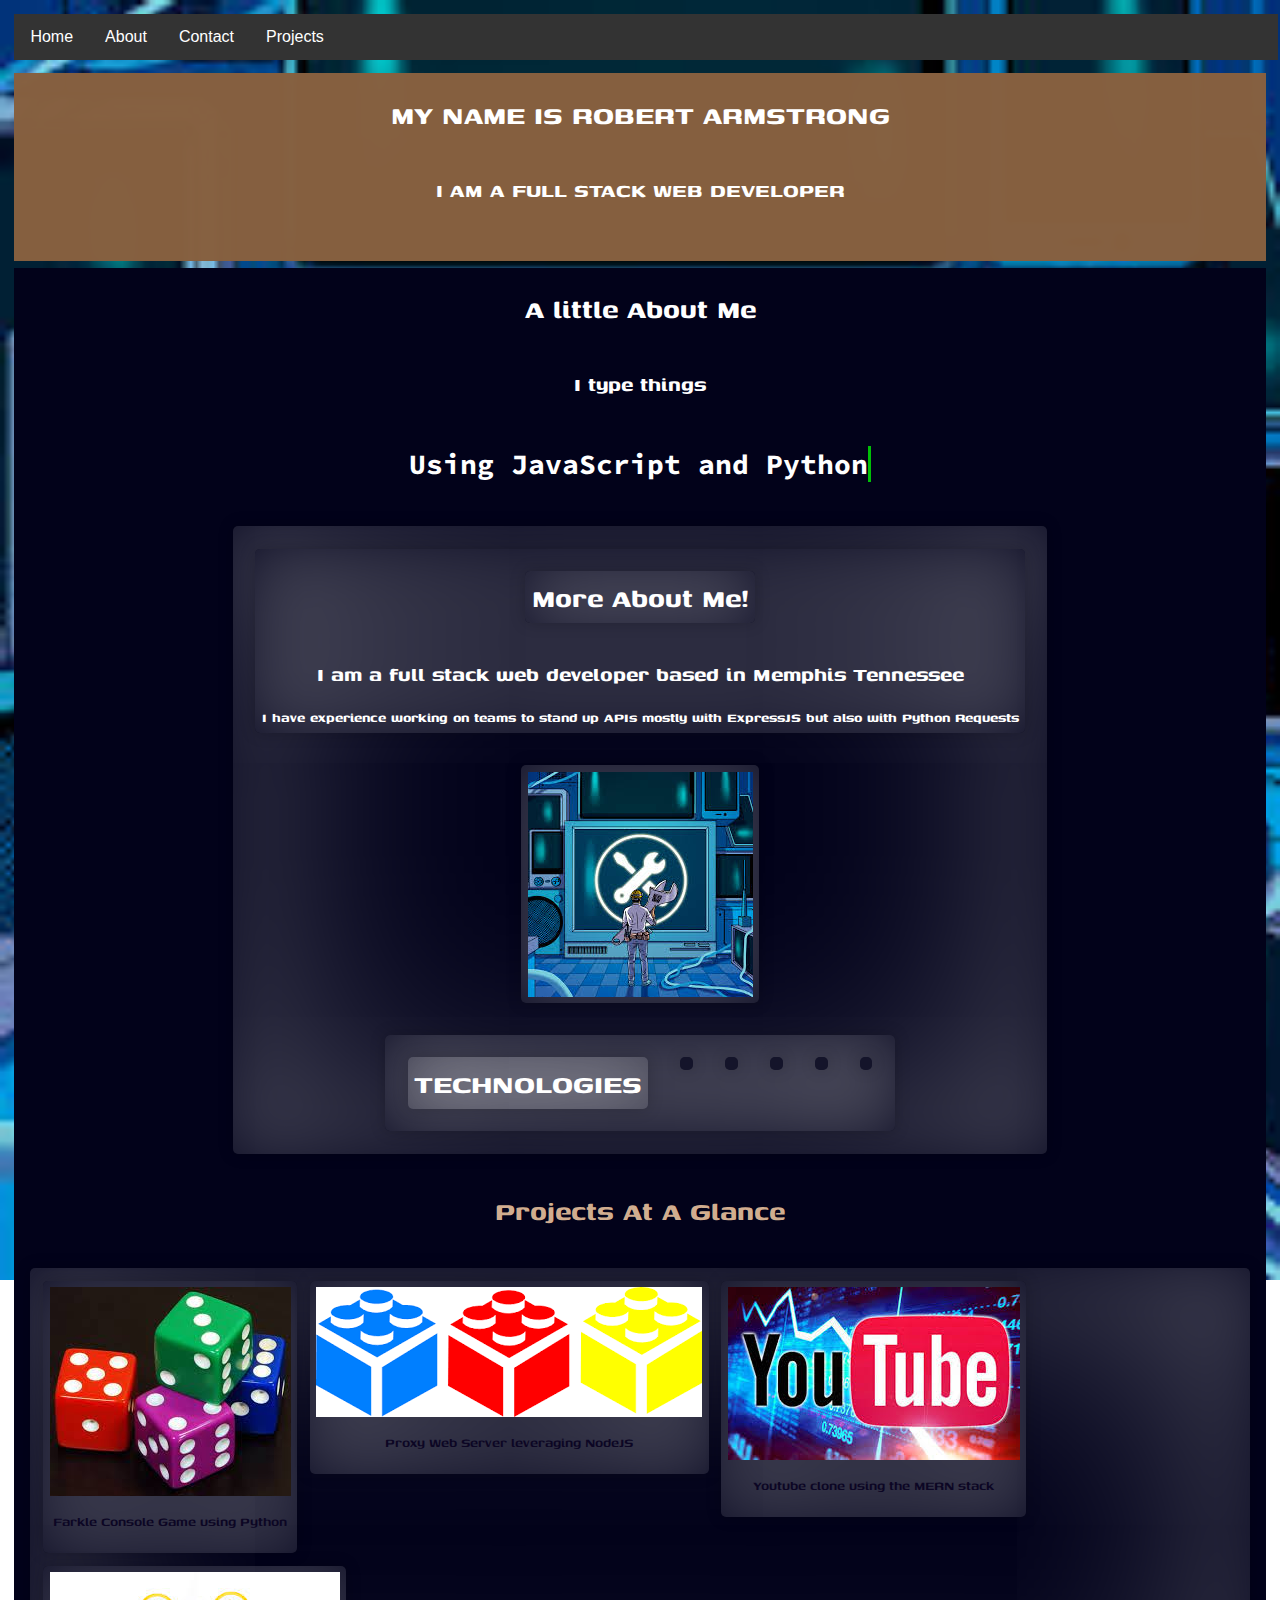
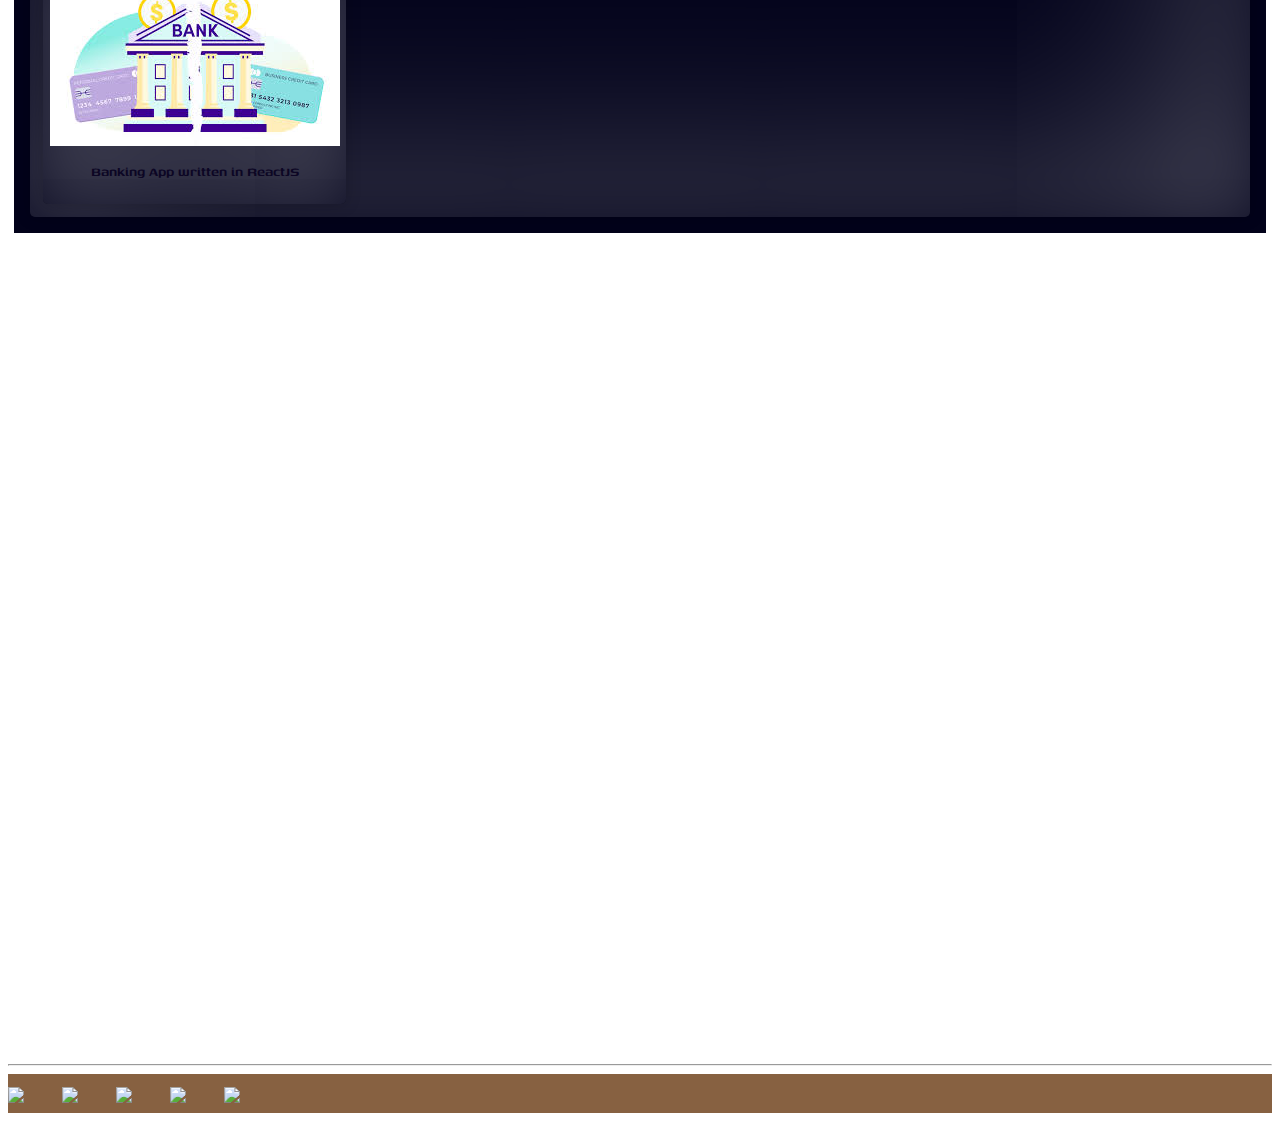
==== index.html @ d23b9508 "responsive" ====
<!DOCTYPE html>
<html lang="en">
<head>
  
    <meta charset="UTF-8">
    <meta http-equiv="X-UA-Compatible" content="IE=edge">
    <meta name="viewport" content="width=device-width, initial-scale=1.0">
    <meta name="viewport" content="width=device-width,initial-scale=1,maximum-scale=1,user-scalable=no">
<meta http-equiv="X-UA-Compatible" content="IE=edge,chrome=1">
<meta name="HandheldFriendly" content="true">
    <link rel="stylesheet" href="style.css">
    <script src="https://kit.fontawesome.com/22de8681e0.js" crossorigin="anonymous"></script>
    <title>Robert Armstrong Portfolio</title>
</head>
<body id = 'primary'>
    <!-- navigation -->
    <div class="navbar">
      <a href="#">Home</a>
      <a href="#about-container">About</a>
      <a href="#form">Contact</a>
      
      <div class="dropdown">
        <button class="dropbtn" id = 'redirect'>Projects
          <i class="fa fa-caret-down"></i>
        </button>
        <div class="dropdown-content" id = "project-list">
          <!-- <a href="#">Projects</a>
          <a href="#">Projects</a>
          <a href="#">Projects</a>
          <a href="#">Projects</a> -->
        </div>
        <!-- <span class = 'hello'>Robert Armstrong</span> -->
      </div>
    </div>
    <div class="mainContent" id = 'secondary'>  <!-- main content -->
     
       <!-- heading --><div class="title-container">
      <h1>MY NAME IS ROBERT ARMSTRONG</h1>
      <h2>I AM A FULL STACK WEB DEVELOPER</h2>
      <h3></h3>
  
      </div>   <!-- heading --> 
     
      <!-- top button --> <div class="btn"><button id="top">up</i></button></div> <!-- top button -->
     
      
       <!-- about me section -->
  
     
     <div id="aboutMe" class = 'title-container'>
       <h1>A little About Me</h1>
       <h2>I type things</h2>
       <p id='type'>Using <span >JavaScript</span> and<span> Python</span>  </p> 
  <img src="./assets/images/developing.jpg" width='700px' alt="" >
  <div class="blur blur-container" >
    <div class="blur" id='about-container'>
      <h1 class='blur'>More About Me!</h1>
    <h2 >I am a full stack web developer based in Memphis Tennessee</h2>  </h2>
    <span  >I have experience working on teams to stand up APIs mostly with ExpressJS but also with Python Requests </span>
    </div>
    <div class="blur" id = 't'><img  src="./assets/images/t.jpg" alt=""></div>
    <div class="blur">
      <div class="skills " ><h1 class = 'blur'>TECHNOLOGIES</h1></div>
  <div class="blur">
  <i class="fab fa-html5 f "></i>
  </div>
  <div class="blur">
  <i class="fab fa-css3 f"></i>
  </div>
  <!-- <div class="blur">
  <i  class="fas fa-database f"></i></div> -->
  <div class="blur">
  <i class="fab fa-react f "></i></div>
  <div class="blur">
  <i class="fab fa-node-js  f "></i></div><div class="blur">
  <i class="fab fa-python f "></i></div>
  
   </div>
  </div>
     <!-- about me section -->
       <!-- project section -->
       <h1 id = 'pro'>Projects At A Glance</h1>
       <div id="projects" class = 'blur'></div>
       
  <!-- project section -->
  </div>
  <!-- contact section -->
  <div class="contact" id = 'form'>
        <iframe src="https://docs.google.com/forms/d/e/1FAIpQLSfjNadQqgryDVgS2pWTfBYnh5XbGsAlUUXQUdL8wkyYMLVhcA/viewform?embedded=true" width="640" height="812" frameborder="0" marginheight="0" marginwidth="0">Loading…</iframe>
  
      </div>
  <hr>
    
    </div>
    <!-- <div class="socials blur">
        <a href=""> <img class = 'social-links blur' src="https://img.icons8.com/facebook"></a> 
        <a href=""><img class = 'social-links blur' src="https://img.icons8.com/twitter"></a>
          <a href="https://www.instagram.com/robert_theprogrammer/" target="_blank"><img class = 'social-links blur' src="https://img.icons8.com/instagram"></a>
            <a href="https://www.linkedin.com/in/robert-armstrong-codes/"target="_blank"><img class = 'social-links blur' src="https://img.icons8.com/linkedin"></a>
            <a href=""><img class = 'social-links blur' src="https://img.icons8.com/github"></a>
      </div> -->
  
  </div> <!--contact section-->
  </div><!-- main-content -->
    <!-- footer -->
    <div class="footer">
  <ul id="foot">
       <li><a href="https://www.facebook.com/profile.php?id=100071624491630"> <img  src="https://img.icons8.com/facebook"></a> </li>
    <li> <a href="https://twitter.com/odyssey_py"><img  src="https://img.icons8.com/twitter"></a></li>
  
        <li><a href="https://www.instagram.com/robert_theprogrammer/" target="_blank"><img src="https://img.icons8.com/instagram"></a></li>
  
        <li> <a href="https://www.linkedin.com/in/robert-armstrong-codes/"target="_blank"><img  src="https://img.icons8.com/linkedin"></a></li>
        <li><a href="https://github.com/robertCodedIt/"><img  src="https://img.icons8.com/github"></a></li></ul>
    </div> <!-- footer -->
      </button>
  </body>
  <script src = "./index.js"></script>

</html>
---- style.css ----
@import url('https://fonts.googleapis.com/css2?family=Love+Light&display=swap');
@import url('https://fonts.googleapis.com/css?family=Source+Code+Pro');
@import url('https://fonts.googleapis.com/css2?family=Cinzel:wght@600&family=Genos:wght@200&family=Lobster&display=swap');
@import url('https://fonts.googleapis.com/css2?family=Cinzel:wght@600&family=Genos:wght@200&family=Lobster&display=swap');


/* Navbar container */
.navbar {
  /* position:absolute !important; */
  margin: 0.4rem;
  overflow: hidden;
  background-color: #333;
  font-family: Arial;
  /* font-size: 2rem; */
  /* position:sticky; */
  z-index: 2;
  width: 100%;
}


/* Links inside the navbar */
.navbar a {
  float: left;
  font-size: 16px;
  color: white;
  text-align: center;
  padding: 14px 16px;
  text-decoration: none;
}

/* The dropdown container */
.dropdown {
  float: left;
  overflow: hidden;
}

/* Dropdown button */
.dropdown .dropbtn {
  font-size: 16px;
  border: none;
  outline: none;
  color: white;
  padding: 14px 16px;
  background-color: inherit;
  font-family: inherit; /* Important for vertical align on mobile phones */
  margin: 0; /* Important for vertical align on mobile phones */
}

/* Add a red background color to navbar links on hover */
.navbar a:hover,
.dropdown:hover .dropbtn {
  background-color: red;
}

/* Dropdown content (hidden by default) */
.dropdown-content {
  display: none;
  position: absolute;
  background-color: #f9f9f9;
  min-width: 160px;
  box-shadow: 0px 8px 16px 0px rgba(0, 0, 0, 0.2);
  z-index: 1;
}

/* Links inside the dropdown */
.dropdown-content a {
  float: none;
  color: black;
  padding: 12px 16px;
  text-decoration: none;
  display: block;
  text-align: left;
}

/* Add a grey background color to dropdown links on hover */
.dropdown-content a:hover {
  background-color: #ddd;
}

/* Show the dropdown menu on hover */
.dropdown:hover .dropdown-content {
  display: block;
}
.hello {
display:inline-block;
position:absolute;
left:1200px;
top:.7rem;
margin:0 auto;
font-family: 'Love Light', cursive;
font-size: 2rem;
}
/* nav------------------------------------- */
/* main content */
/* meta */
/* // For Baeutiful Heading
font-family: 'Cinzel', serif;
font-family: 'Genos', sans-serif;
font-family: 'Lobster', cursive; */
/* // For Baeutiful Heading & Paragrap tag */
/* 
font-family: 'Cinzel', serif;
font-family: 'Genos', sans-serif;
font-family: 'Lobster', cursive; */
/* meta */
/* body{
  margin: 0;
  padding: 0;
  background: rgb(51, 40, 40);
  color:white;
  background-attachment: fixed;
} */
ul{font-size: 2rem; margin: 0; padding: 0;
  /* position: relative;
  bottom:140px; */
list-style: none;}
li{list-style: none}

  /* main content  */
.title-container {
  display:grid;
  place-items:center;
  font-family: 'Genos', sans-serif;
  background-color: #86603ffd;
  margin:.4rem;
  font-weight: 700;
/* background:url(../assets/images/1.jpg) */

}
.blur-container{
  display: grid !important;
  place-items: center !important;

}
/* #skills-container{
  grid-template-columns:1fr 1fr;
  grid-template-rows:1fr 1fr;
  display: grid !important;
  place-items: center !important;
} */
/* #t{position:relative;top:6em} */
/* .list>li{font-size: 1rem;} */
#aboutMe{
  background: rgb(2, 2, 26) !important;
}
.lorem{
  color:white;
}
#projects > a{
  text-decoration: none;
  color: rgb(12, 6, 36);
  font-weight: 600;
 
  /* position: relative; */
}

body {
  background: url(./assets/images/t.jpg) no-repeat;
  font-family: 'Genos', sans-serif;
text-align: center;
  /* Keep the inherited background full size. */
  background-attachment: fixed; 
  background-size: cover;
  display: grid !important;
  align-items: center;
  /* justify-content: center; */
  /* height: 100vh;*/
    max-width: 100vw;
    min-width: 40vw; 
  color: #fff;
  font-family: 'Genos', sans-serif;
}

.blur {
  width: fit-content;
  height: fit-content;
  margin: 1rem;
  padding:.4rem;
  box-shadow: 0 0 1rem 0 rgba(0, 0, 0, .2); 
  border-radius: 5px;
  position: relative;
  z-index: 1;
  background: inherit;
  overflow: hidden;
  display:flex;
  justify-items: center;
  flex-direction: row;
  flex-wrap: wrap;
}
.social-links{
  width:5rem;
  
}
/* .contact{
  display:grid;
  place-items:center;
  grid-template-columns:1fr 1fr 1fr 1fr;
  /* grid-template-rows: ; 
} */
.socials{
  grid-column:3/4;

}
.blur>h1{
text-align: center;

}
.f{
 font-size: 3rem;
 

}
#pro{
  color:#d8b393fd !important;
  font-size: rem;
}

.blur:before {
  content: "";
  position: absolute;
  background: inherit;
  z-index: -1;
  top: 0;
  left: 0;
  right: 0;
  bottom: 0;
  box-shadow: inset 0 0 2000px rgba(255, 255, 255, .5);
  filter: blur(40px);
  margin: -20px;
}
#about-container{
  display: grid;
  place-items: center;
}

  /* main content  */
/* 
  input[type=text], select, textarea {
    width: 50%;
    padding: 12px;
    border: 1px solid #ccc;
    border-radius: 4px;
    box-sizing: border-box;
    margin-top: 6px;
    margin-bottom: 16px;
    resize: vertical;
  }
  
  input[type=submit] {
    background-color: #5DADE2;
    color: white;
    padding: 12px 20px;
    border: none;
    border-radius: 4px;
  } */
  .footer{
    background-color: #86603ffd;
    display:flex;
    flex-direction: row;
    flex-wrap: wrap;
  }
  #foot li
{
  display: inline;
  list-style-type: none;
  padding-right: 30px;
}

/* main content */

/* btn to top */
#top {
    display: none; /* Hidden by default */
    position: fixed; /* Fixed/sticky position */
    bottom: 20px; /* Place the button at the bottom of the page */
    right: 30px; /* Place the button 30px from the right */
    z-index: 99; /* Make sure it does not overlap */
    border: none; /* Remove borders */
    outline: none; /* Remove outline */
    background-color: blue; /* Set a background color */
    color: white; /* Text color */
    cursor: pointer; /* Add a mouse pointer on hover */
    padding: 15px; /* Some padding */
    border-radius: 10px; /* Rounded corners */
    font-size: 18px; /* Increase font size */
}

#top:hover {
    background-color: #555; /* Add a dark-grey background on hover */
}


/* btn to top */


/* typewriter */




#type {
  border-right: solid 3px rgba(0,255,0,.75);
  white-space: nowrap;
  overflow: hidden;    
  font-family: 'Source Code Pro', monospace;  
  font-size: 28px;
color: white;}

/* Animation */
#type {
  animation: animated-text 5s steps(29,end) 2s 1 normal both,
             animated-cursor 600ms steps(29,end) infinite;
}

/* text animation */

@keyframes animated-text{
  from{width: 0;}
  to{width: 472px;}
}

/* cursor animations */

@keyframes animated-cursor{
  from{border-right-color: rgba(0,255,0,.75);}
  to{border-right-color: transparent;}
}


/* typewriter */


/* scrollbar */
/* width */
::-webkit-scrollbar {
    width: 20px;
  }
  
  /* Track */
  ::-webkit-scrollbar-track {
    box-shadow: inset 0 0 30px black;
    border-radius: 10px;
  }
  
  /* Handle */
  ::-webkit-scrollbar-thumb {
    background: blue;
    border-radius: 100px;
   
  }

/* scrollbar */
/* media */
/* Media Queries: Tablet Landscape */
@media screen and (max-width: 1060px) {
  #primary { width:67%; }
  #secondary { width:30%; margin-left:3%;}  
}

/* Media Queries: Tabled Portrait */
@media screen and (max-width: 768px) {
  #primary { width:100%; }
  #secondary { width:100%; margin:0; border:none; }
}
img{ max-width: 100%; height: auto; }

/* media */
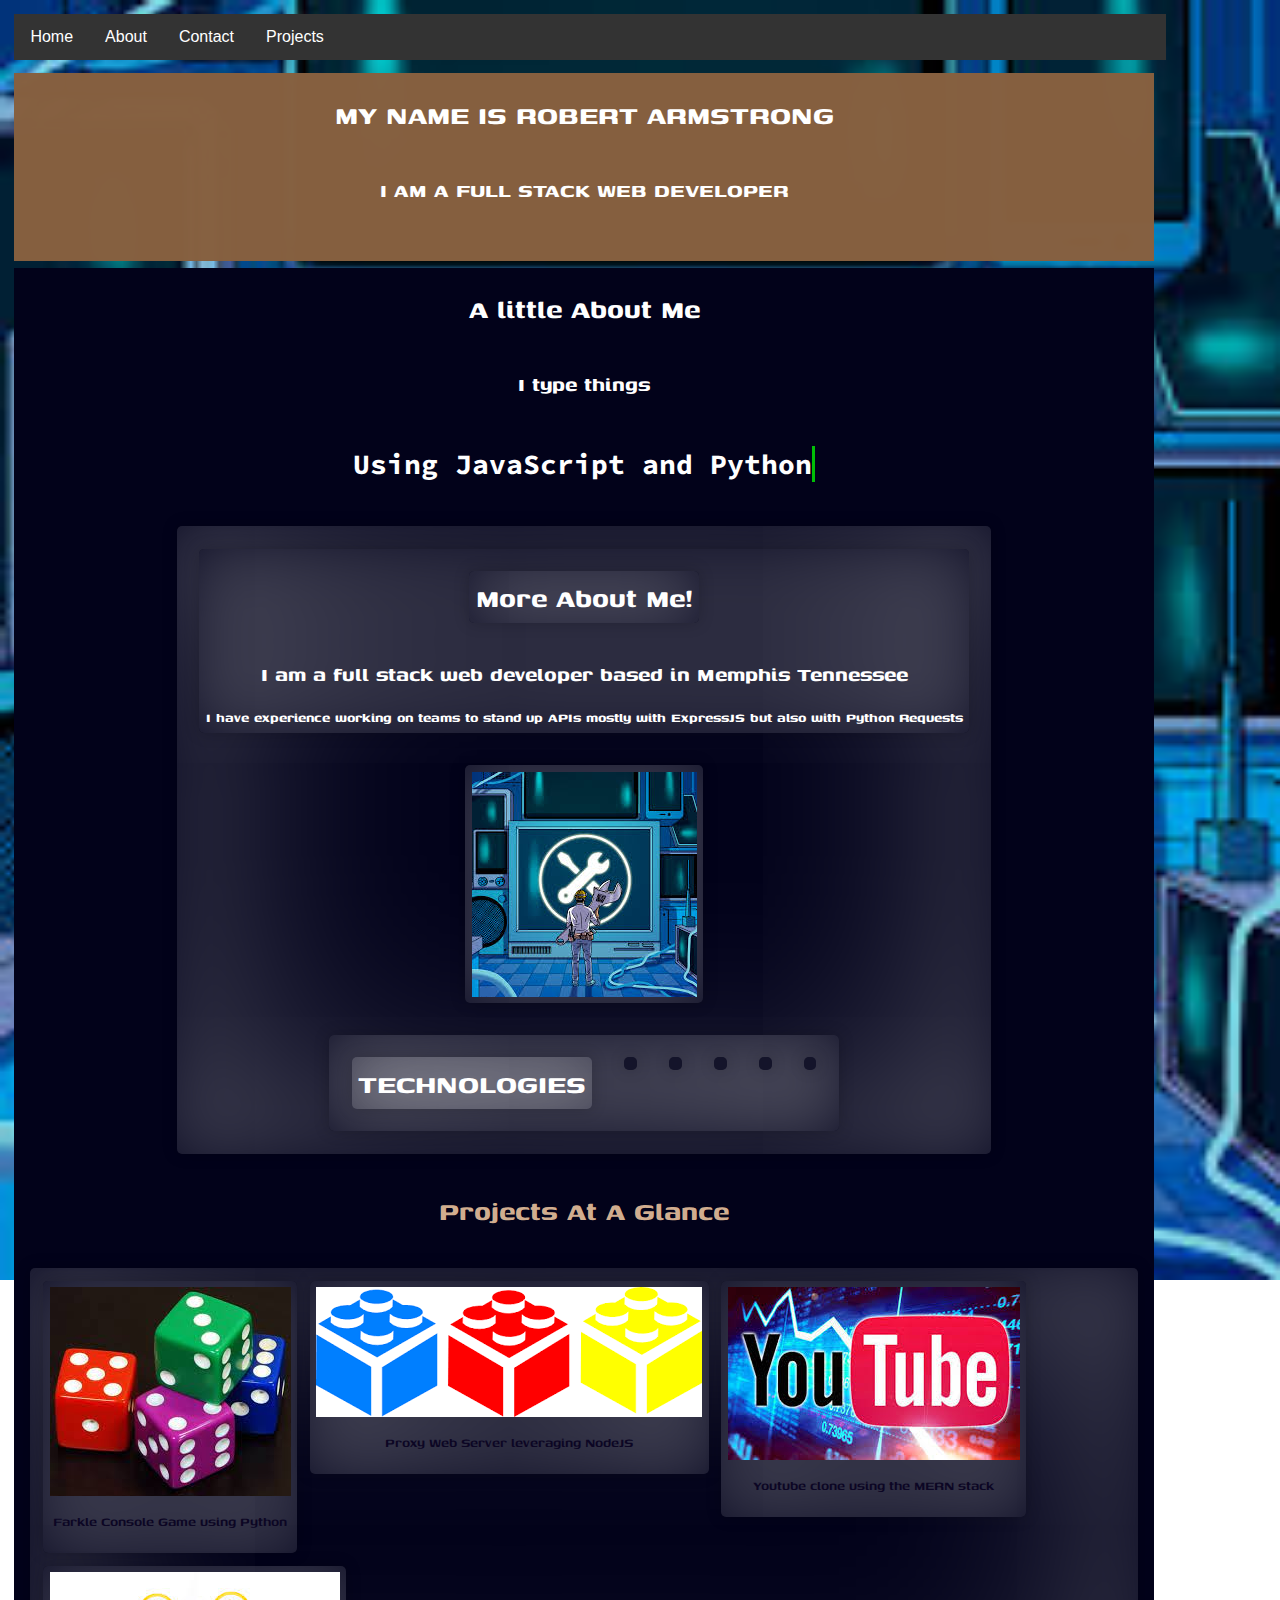
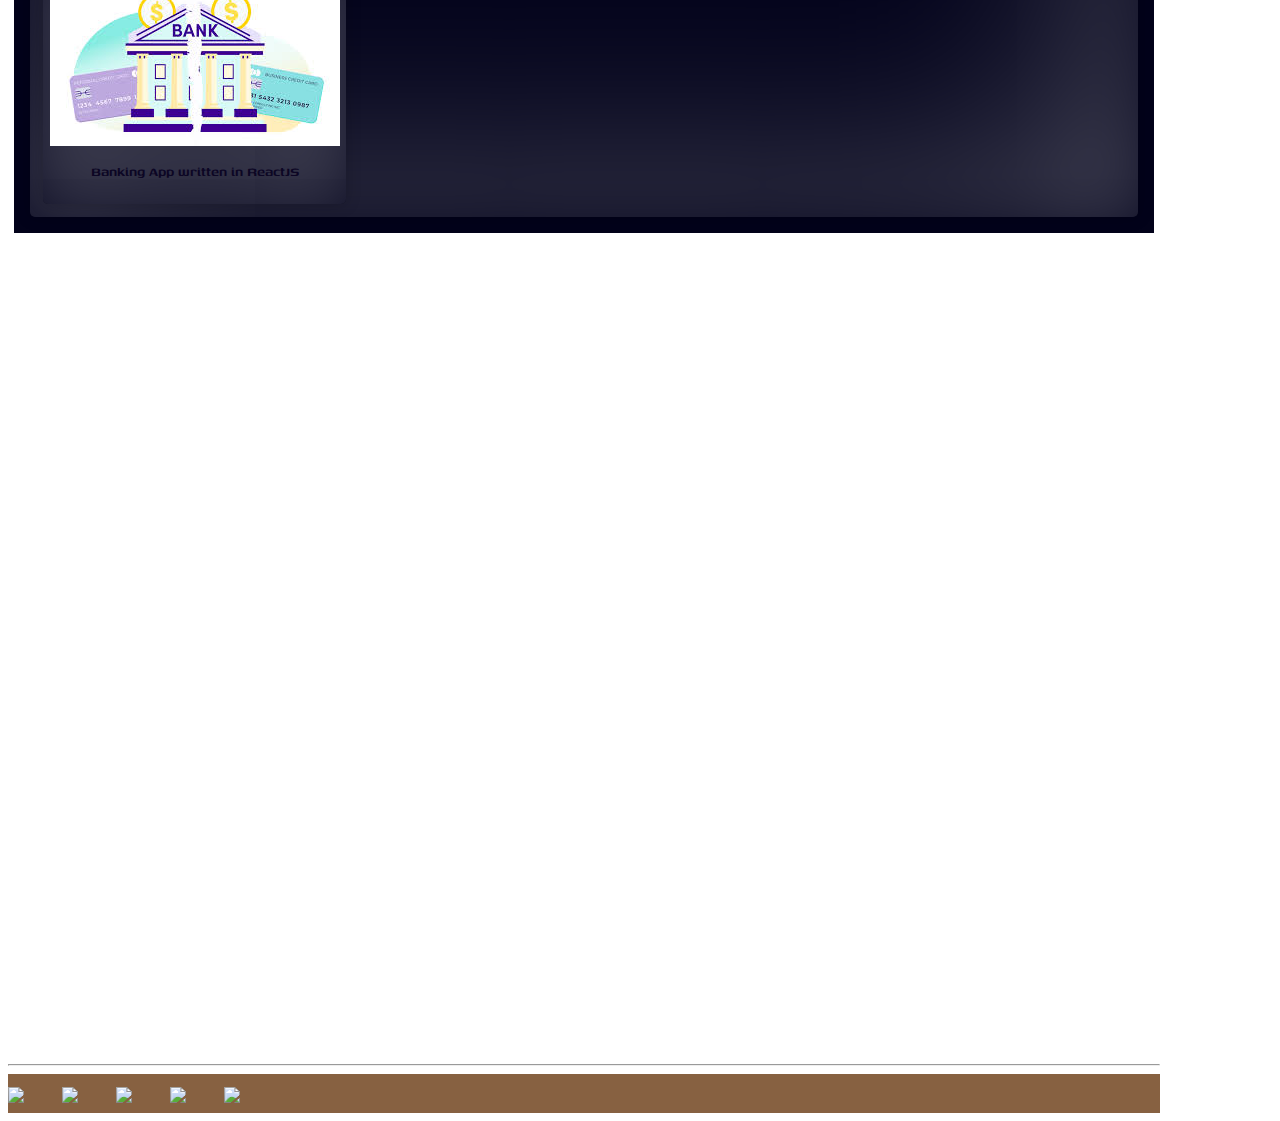
==== commit 8a640ca9: "fixed zoom" ====
--- a/index.html
+++ b/index.html
@@ -1,18 +1,14 @@
 <!DOCTYPE html>
 <html lang="en">
 <head>
-  
     <meta charset="UTF-8">
     <meta http-equiv="X-UA-Compatible" content="IE=edge">
     <meta name="viewport" content="width=device-width, initial-scale=1.0">
-    <meta name="viewport" content="width=device-width,initial-scale=1,maximum-scale=1,user-scalable=no">
-<meta http-equiv="X-UA-Compatible" content="IE=edge,chrome=1">
-<meta name="HandheldFriendly" content="true">
     <link rel="stylesheet" href="style.css">
     <script src="https://kit.fontawesome.com/22de8681e0.js" crossorigin="anonymous"></script>
     <title>Robert Armstrong Portfolio</title>
 </head>
-<body id = 'primary'>
+<body>
     <!-- navigation -->
     <div class="navbar">
       <a href="#">Home</a>
@@ -32,7 +28,7 @@
         <!-- <span class = 'hello'>Robert Armstrong</span> -->
       </div>
     </div>
-    <div class="mainContent" id = 'secondary'>  <!-- main content -->
+    <div class="mainContent">  <!-- main content -->
      
        <!-- heading --><div class="title-container">
       <h1>MY NAME IS ROBERT ARMSTRONG</h1>
--- a/style.css
+++ b/style.css
@@ -1,8 +1,7 @@
-@import url('https://fonts.googleapis.com/css2?family=Love+Light&display=swap');
-@import url('https://fonts.googleapis.com/css?family=Source+Code+Pro');
-@import url('https://fonts.googleapis.com/css2?family=Cinzel:wght@600&family=Genos:wght@200&family=Lobster&display=swap');
-@import url('https://fonts.googleapis.com/css2?family=Cinzel:wght@600&family=Genos:wght@200&family=Lobster&display=swap');
-
+@import url("https://fonts.googleapis.com/css2?family=Love+Light&display=swap");
+@import url("https://fonts.googleapis.com/css?family=Source+Code+Pro");
+@import url("https://fonts.googleapis.com/css2?family=Cinzel:wght@600&family=Genos:wght@200&family=Lobster&display=swap");
+@import url("https://fonts.googleapis.com/css2?family=Cinzel:wght@600&family=Genos:wght@200&family=Lobster&display=swap");
 
 /* Navbar container */
 .navbar {
@@ -17,7 +16,6 @@
   width: 100%;
 }
 
-
 /* Links inside the navbar */
 .navbar a {
   float: left;
@@ -82,13 +80,13 @@
   display: block;
 }
 .hello {
-display:inline-block;
-position:absolute;
-left:1200px;
-top:.7rem;
-margin:0 auto;
-font-family: 'Love Light', cursive;
-font-size: 2rem;
+  display: inline-block;
+  position: absolute;
+  left: 1200px;
+  top: 0.7rem;
+  margin: 0 auto;
+  font-family: "Love Light", cursive;
+  font-size: 2rem;
 }
 /* nav------------------------------------- */
 /* main content */
@@ -110,27 +108,31 @@
   color:white;
   background-attachment: fixed;
 } */
-ul{font-size: 2rem; margin: 0; padding: 0;
+ul {
+  font-size: 2rem;
+  margin: 0;
+  padding: 0;
   /* position: relative;
   bottom:140px; */
-list-style: none;}
-li{list-style: none}
-
-  /* main content  */
+  list-style: none;
+}
+li {
+  list-style: none;
+}
+
+/* main content  */
 .title-container {
-  display:grid;
-  place-items:center;
-  font-family: 'Genos', sans-serif;
+  display: grid;
+  place-items: center;
+  font-family: "Genos", sans-serif;
   background-color: #86603ffd;
-  margin:.4rem;
+  margin: 0.4rem;
   font-weight: 700;
-/* background:url(../assets/images/1.jpg) */
-
-}
-.blur-container{
+  /* background:url(../assets/images/1.jpg) */
+}
+.blur-container {
   display: grid !important;
   place-items: center !important;
-
 }
 /* #skills-container{
   grid-template-columns:1fr 1fr;
@@ -140,56 +142,55 @@
 } */
 /* #t{position:relative;top:6em} */
 /* .list>li{font-size: 1rem;} */
-#aboutMe{
+#aboutMe {
   background: rgb(2, 2, 26) !important;
 }
-.lorem{
-  color:white;
-}
-#projects > a{
+.lorem {
+  color: white;
+}
+#projects > a {
   text-decoration: none;
   color: rgb(12, 6, 36);
   font-weight: 600;
- 
+
   /* position: relative; */
 }
 
 body {
   background: url(./assets/images/t.jpg) no-repeat;
-  font-family: 'Genos', sans-serif;
-text-align: center;
+  font-family: "Genos", sans-serif;
+  text-align: center;
   /* Keep the inherited background full size. */
-  background-attachment: fixed; 
+  background-attachment: fixed;
   background-size: cover;
   display: grid !important;
   align-items: center;
   /* justify-content: center; */
   /* height: 100vh;*/
-    max-width: 100vw;
-    min-width: 40vw; 
+  max-width: 90vw;
+  min-width: 10vw;
   color: #fff;
-  font-family: 'Genos', sans-serif;
+  font-family: "Genos", sans-serif;
 }
 
 .blur {
   width: fit-content;
   height: fit-content;
   margin: 1rem;
-  padding:.4rem;
-  box-shadow: 0 0 1rem 0 rgba(0, 0, 0, .2); 
+  padding: 0.4rem;
+  box-shadow: 0 0 1rem 0 rgba(0, 0, 0, 0.2);
   border-radius: 5px;
   position: relative;
   z-index: 1;
   background: inherit;
   overflow: hidden;
-  display:flex;
+  display: flex;
   justify-items: center;
   flex-direction: row;
   flex-wrap: wrap;
 }
-.social-links{
-  width:5rem;
-  
+.social-links {
+  width: 5rem;
 }
 /* .contact{
   display:grid;
@@ -197,21 +198,17 @@
   grid-template-columns:1fr 1fr 1fr 1fr;
   /* grid-template-rows: ; 
 } */
-.socials{
-  grid-column:3/4;
-
-}
-.blur>h1{
-text-align: center;
-
-}
-.f{
- font-size: 3rem;
- 
-
-}
-#pro{
-  color:#d8b393fd !important;
+.socials {
+  grid-column: 3/4;
+}
+.blur > h1 {
+  text-align: center;
+}
+.f {
+  font-size: 3rem;
+}
+#pro {
+  color: #d8b393fd !important;
   font-size: rem;
 }
 
@@ -224,16 +221,16 @@
   left: 0;
   right: 0;
   bottom: 0;
-  box-shadow: inset 0 0 2000px rgba(255, 255, 255, .5);
+  box-shadow: inset 0 0 2000px rgba(255, 255, 255, 0.5);
   filter: blur(40px);
   margin: -20px;
 }
-#about-container{
+#about-container {
   display: grid;
   place-items: center;
 }
 
-  /* main content  */
+/* main content  */
 /* 
   input[type=text], select, textarea {
     width: 50%;
@@ -253,14 +250,13 @@
     border: none;
     border-radius: 4px;
   } */
-  .footer{
-    background-color: #86603ffd;
-    display:flex;
-    flex-direction: row;
-    flex-wrap: wrap;
-  }
-  #foot li
-{
+.footer {
+  background-color: #86603ffd;
+  display: flex;
+  flex-direction: row;
+  flex-wrap: wrap;
+}
+#foot li {
   display: inline;
   list-style-type: none;
   padding-right: 30px;
@@ -270,98 +266,135 @@
 
 /* btn to top */
 #top {
-    display: none; /* Hidden by default */
-    position: fixed; /* Fixed/sticky position */
-    bottom: 20px; /* Place the button at the bottom of the page */
-    right: 30px; /* Place the button 30px from the right */
-    z-index: 99; /* Make sure it does not overlap */
-    border: none; /* Remove borders */
-    outline: none; /* Remove outline */
-    background-color: blue; /* Set a background color */
-    color: white; /* Text color */
-    cursor: pointer; /* Add a mouse pointer on hover */
-    padding: 15px; /* Some padding */
-    border-radius: 10px; /* Rounded corners */
-    font-size: 18px; /* Increase font size */
+  display: none; /* Hidden by default */
+  position: fixed; /* Fixed/sticky position */
+  bottom: 20px; /* Place the button at the bottom of the page */
+  right: 30px; /* Place the button 30px from the right */
+  z-index: 99; /* Make sure it does not overlap */
+  border: none; /* Remove borders */
+  outline: none; /* Remove outline */
+  background-color: blue; /* Set a background color */
+  color: white; /* Text color */
+  cursor: pointer; /* Add a mouse pointer on hover */
+  padding: 15px; /* Some padding */
+  border-radius: 10px; /* Rounded corners */
+  font-size: 18px; /* Increase font size */
 }
 
 #top:hover {
-    background-color: #555; /* Add a dark-grey background on hover */
-}
-
+  background-color: #555; /* Add a dark-grey background on hover */
+}
 
 /* btn to top */
 
-
 /* typewriter */
 
-
-
-
 #type {
-  border-right: solid 3px rgba(0,255,0,.75);
+  border-right: solid 3px rgba(0, 255, 0, 0.75);
   white-space: nowrap;
-  overflow: hidden;    
-  font-family: 'Source Code Pro', monospace;  
+  overflow: hidden;
+  font-family: "Source Code Pro", monospace;
   font-size: 28px;
-color: white;}
+  color: white;
+}
 
 /* Animation */
 #type {
-  animation: animated-text 5s steps(29,end) 2s 1 normal both,
-             animated-cursor 600ms steps(29,end) infinite;
+  animation: animated-text 5s steps(29, end) 2s 1 normal both,
+    animated-cursor 600ms steps(29, end) infinite;
 }
 
 /* text animation */
 
-@keyframes animated-text{
-  from{width: 0;}
-  to{width: 472px;}
+@keyframes animated-text {
+  from {
+    width: 0;
+  }
+  to {
+    width: 472px;
+  }
 }
 
 /* cursor animations */
 
-@keyframes animated-cursor{
-  from{border-right-color: rgba(0,255,0,.75);}
-  to{border-right-color: transparent;}
-}
-
+@keyframes animated-cursor {
+  from {
+    border-right-color: rgba(0, 255, 0, 0.75);
+  }
+  to {
+    border-right-color: transparent;
+  }
+}
 
 /* typewriter */
-
 
 /* scrollbar */
 /* width */
 ::-webkit-scrollbar {
-    width: 20px;
-  }
-  
-  /* Track */
-  ::-webkit-scrollbar-track {
-    box-shadow: inset 0 0 30px black;
-    border-radius: 10px;
-  }
-  
-  /* Handle */
-  ::-webkit-scrollbar-thumb {
-    background: blue;
-    border-radius: 100px;
-   
-  }
+  width: 20px;
+}
+
+/* Track */
+::-webkit-scrollbar-track {
+  box-shadow: inset 0 0 30px black;
+  border-radius: 10px;
+}
+
+/* Handle */
+::-webkit-scrollbar-thumb {
+  background: blue;
+  border-radius: 100px;
+}
 
 /* scrollbar */
 /* media */
 /* Media Queries: Tablet Landscape */
-@media screen and (max-width: 1060px) {
-  #primary { width:67%; }
-  #secondary { width:30%; margin-left:3%;}  
-}
+/* @media screen and (max-width: 1060px) {
+  #primary {
+    width: 67%;
+  }
+  #secondary {
+    width: 30%;
+    margin-left: 3%;
+  }
+} */
 
 /* Media Queries: Tabled Portrait */
-@media screen and (max-width: 768px) {
-  #primary { width:100%; }
-  #secondary { width:100%; margin:0; border:none; }
-}
-img{ max-width: 100%; height: auto; }
-
-/* media */+/* @media screen and (max-width: 768px) {
+  #primary {
+    width: 100%;
+  }
+  #secondary {
+    width: 100%;
+    margin: 0;
+    border: none;
+  }
+} */
+img {
+  max-width: 100%;
+  height: auto;
+}
+/* @media (min-width: 320px) {
+  body {
+    font-size: 0.5rem;
+  }
+}
+@media (min-width: 640px) {
+  body {
+    font-size: 1rem;
+  }
+}
+@media (min-width: 960px) {
+  body {
+    font-size: 1.2rem;
+  }
+}
+@media (min-width: 1100px) {
+  body {
+    font-size: 1.5rem;
+  }
+}
+html {
+  font-size: 100%;
+} */
+/* media */
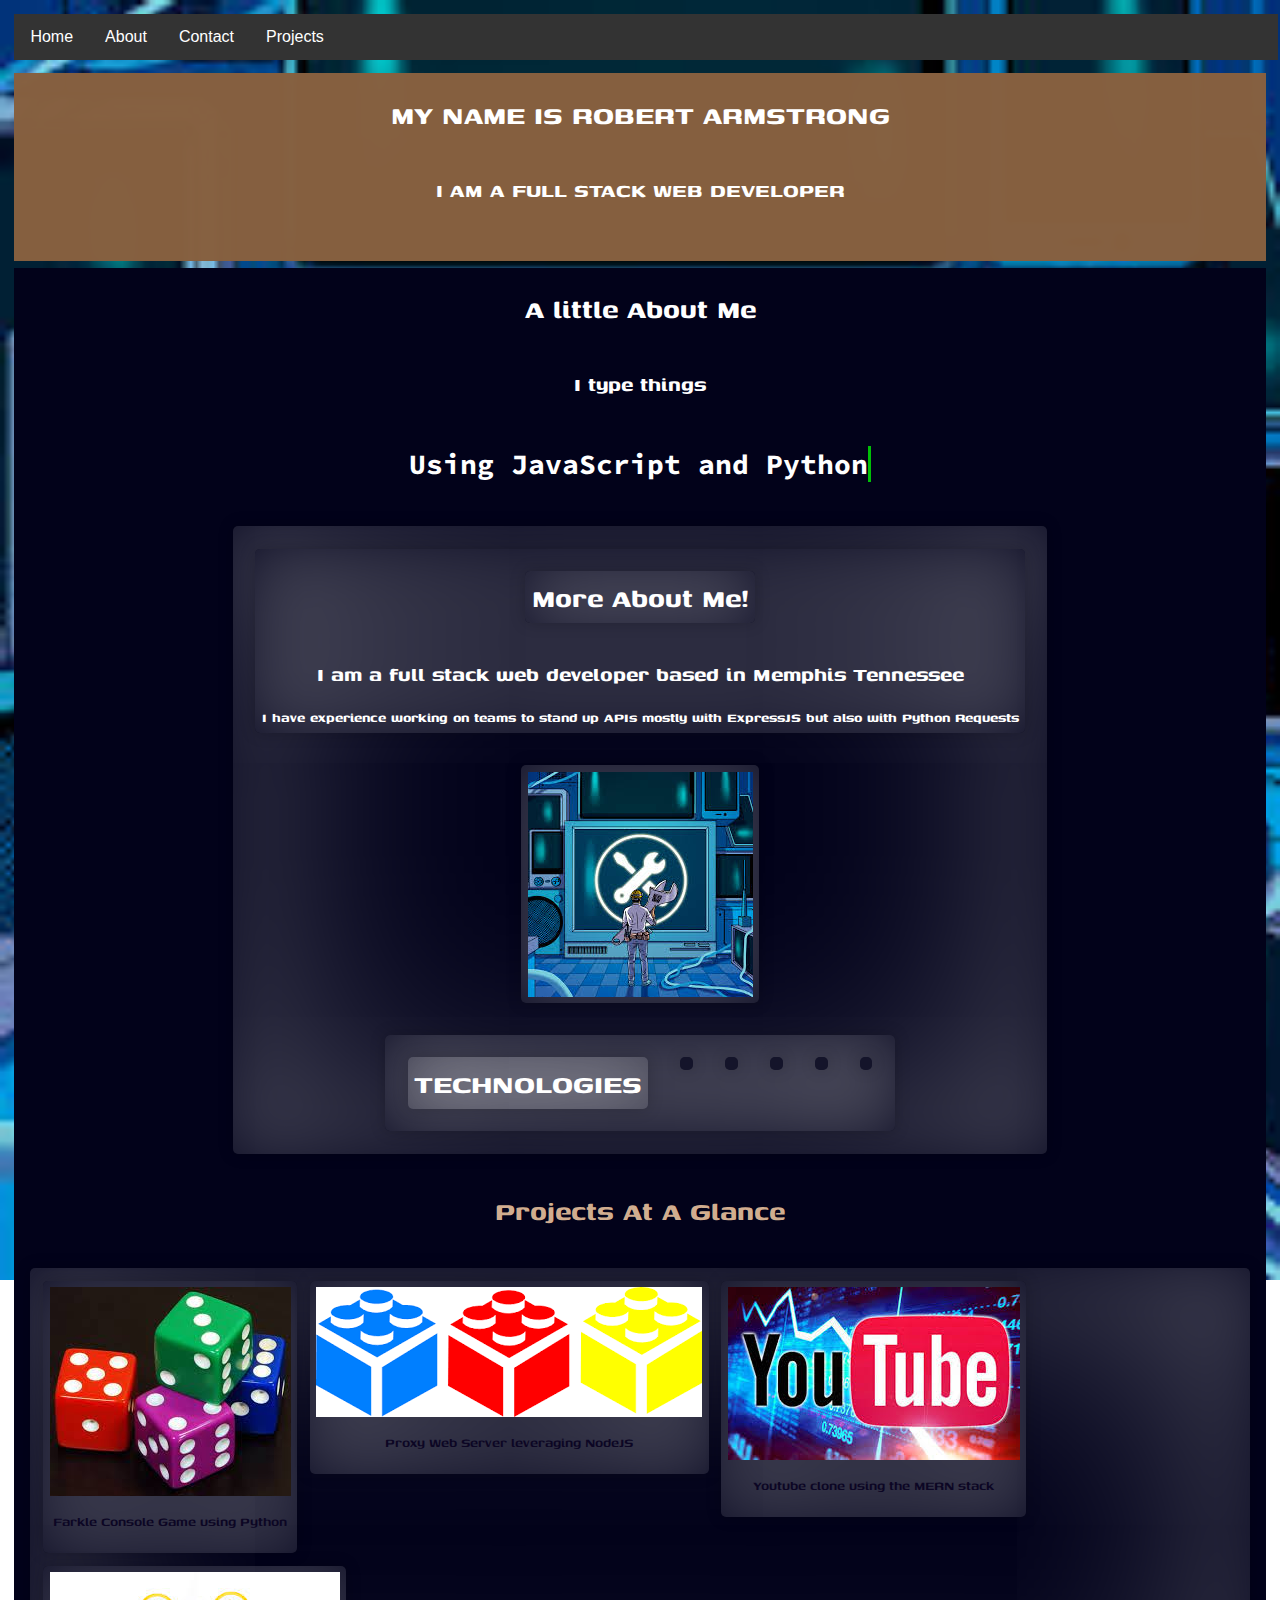
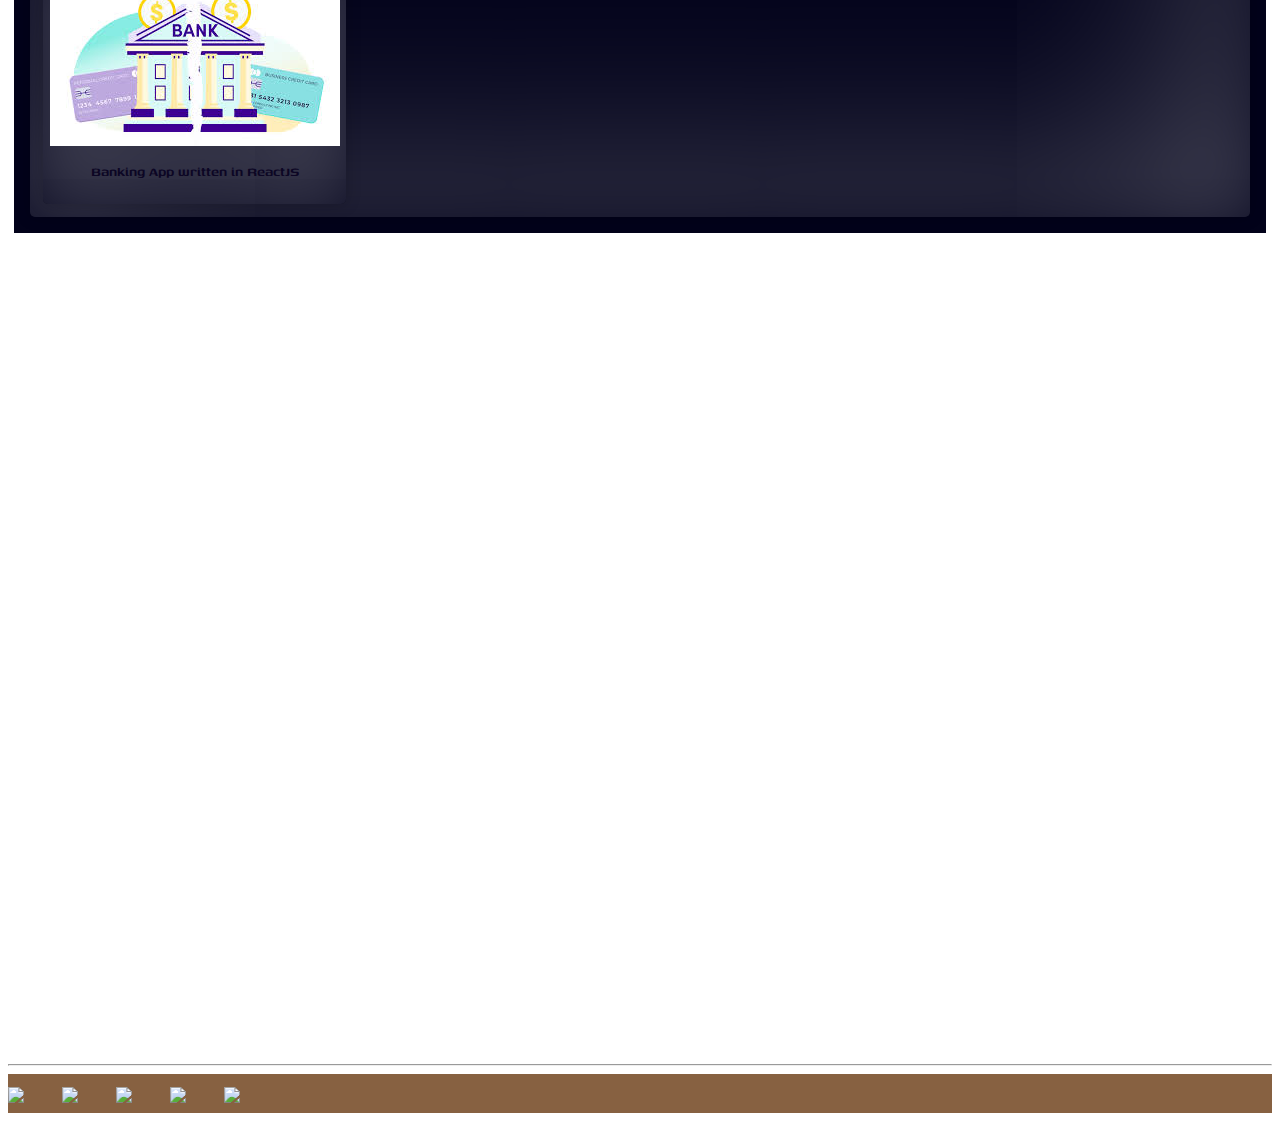
==== commit ae78bcb7: "1/4 uno" ====
--- a/index.html
+++ b/index.html
@@ -1,5 +1,5 @@
 <!DOCTYPE html>
-<html lang="en">
+<html id = " my-doc"lang="en">
 <head>
     <meta charset="UTF-8">
     <meta http-equiv="X-UA-Compatible" content="IE=edge">
@@ -20,12 +20,8 @@
           <i class="fa fa-caret-down"></i>
         </button>
         <div class="dropdown-content" id = "project-list">
-          <!-- <a href="#">Projects</a>
-          <a href="#">Projects</a>
-          <a href="#">Projects</a>
-          <a href="#">Projects</a> -->
-        </div>
-        <!-- <span class = 'hello'>Robert Armstrong</span> -->
+
+      </div>
       </div>
     </div>
     <div class="mainContent">  <!-- main content -->
--- a/style.css
+++ b/style.css
@@ -167,8 +167,8 @@
   align-items: center;
   /* justify-content: center; */
   /* height: 100vh;*/
-  max-width: 90vw;
-  min-width: 10vw;
+  max-width: 100vw;
+  min-width: 40vw;
   color: #fff;
   font-family: "Genos", sans-serif;
 }
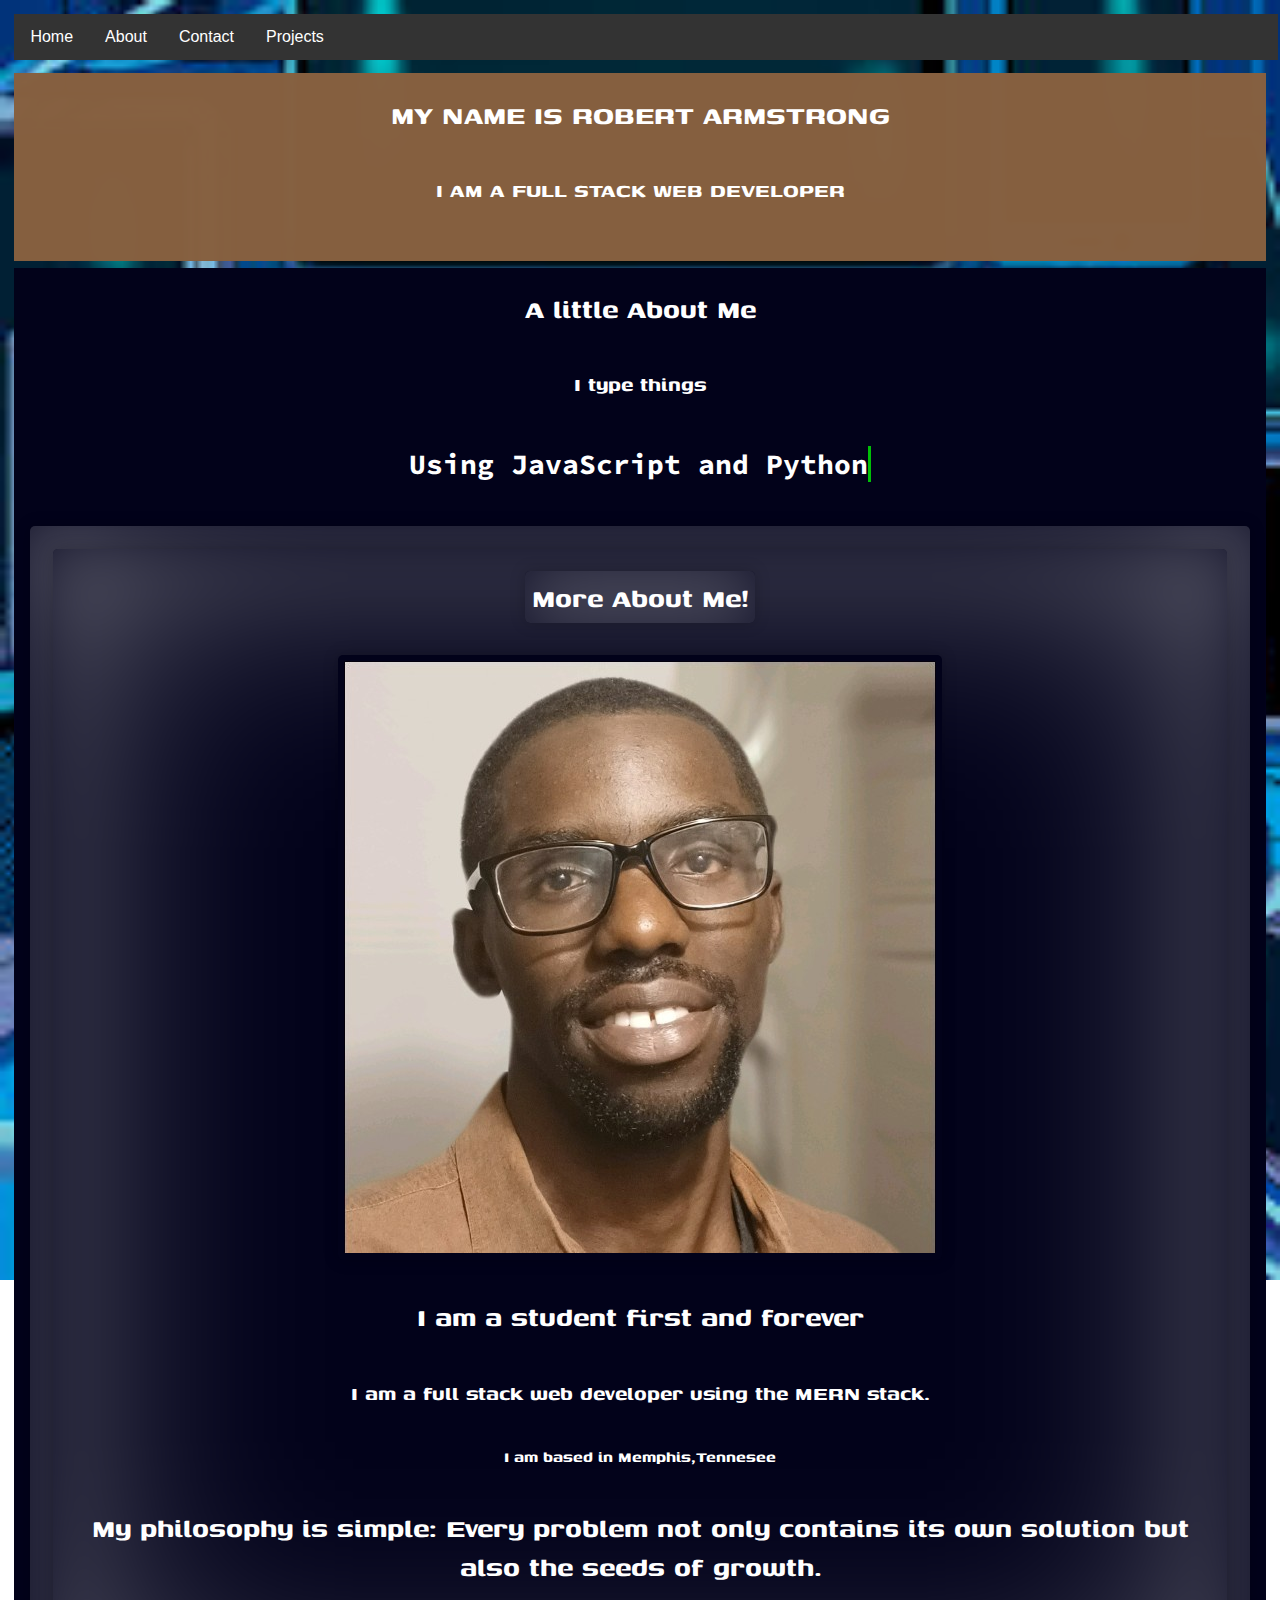
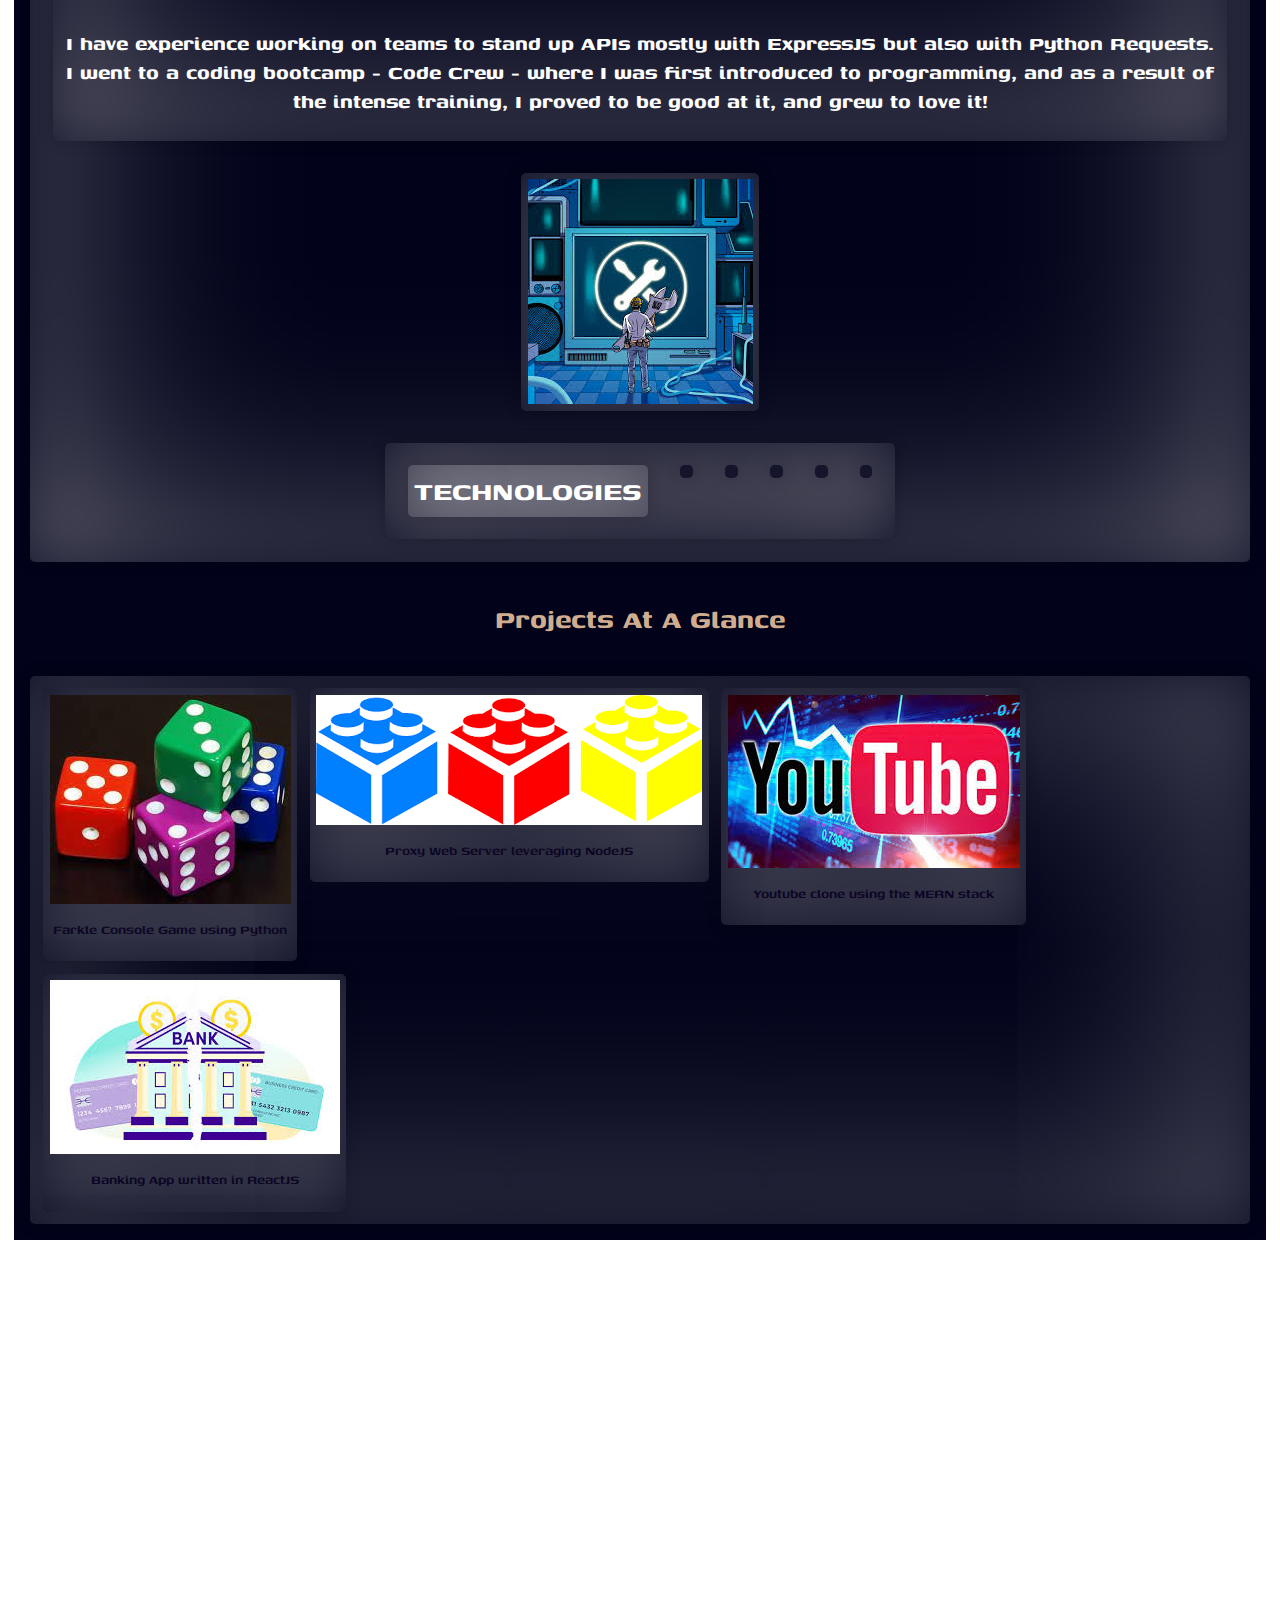
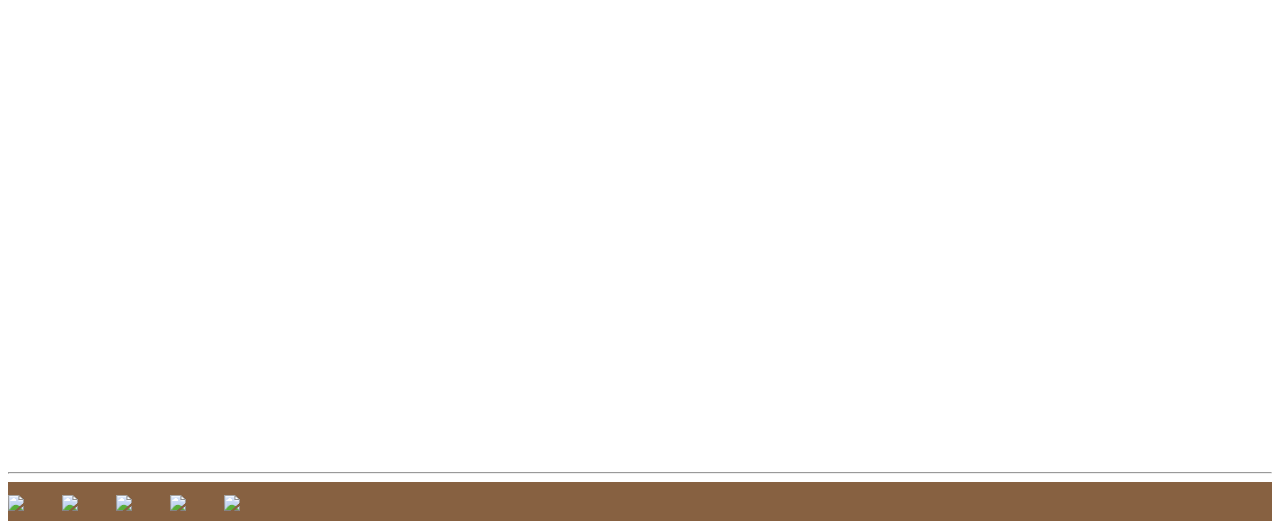
==== commit 5731489f: "added headshot and fleshed out abt me" ====
--- a/index.html
+++ b/index.html
@@ -47,8 +47,16 @@
   <div class="blur blur-container" >
     <div class="blur" id='about-container'>
       <h1 class='blur'>More About Me!</h1>
-    <h2 >I am a full stack web developer based in Memphis Tennessee</h2>  </h2>
-    <span  >I have experience working on teams to stand up APIs mostly with ExpressJS but also with Python Requests </span>
+      <img class = 'blur' src="./assets/images/headshot.jpg" width='200px'height ="200px"alt="headshot of robert armstrong" >
+  <h1>I am a student first and forever</h1>
+  <h2 >I am a full stack web developer using the MERN stack.</h2>
+  <h3>I am based in Memphis,Tennesee</h3>
+  <h1>My philosophy is simple:
+    Every problem not only contains its own solution but also the seeds of growth.
+  </h1>
+  <h2>I have experience working on teams to stand up APIs mostly with ExpressJS but also with Python Requests. 
+    I went to a coding bootcamp - Code Crew - where I was first introduced to programming,
+     and as a result of the intense training, I proved to be good at it, and grew to love it!</h2>
     </div>
     <div class="blur" id = 't'><img  src="./assets/images/t.jpg" alt=""></div>
     <div class="blur">
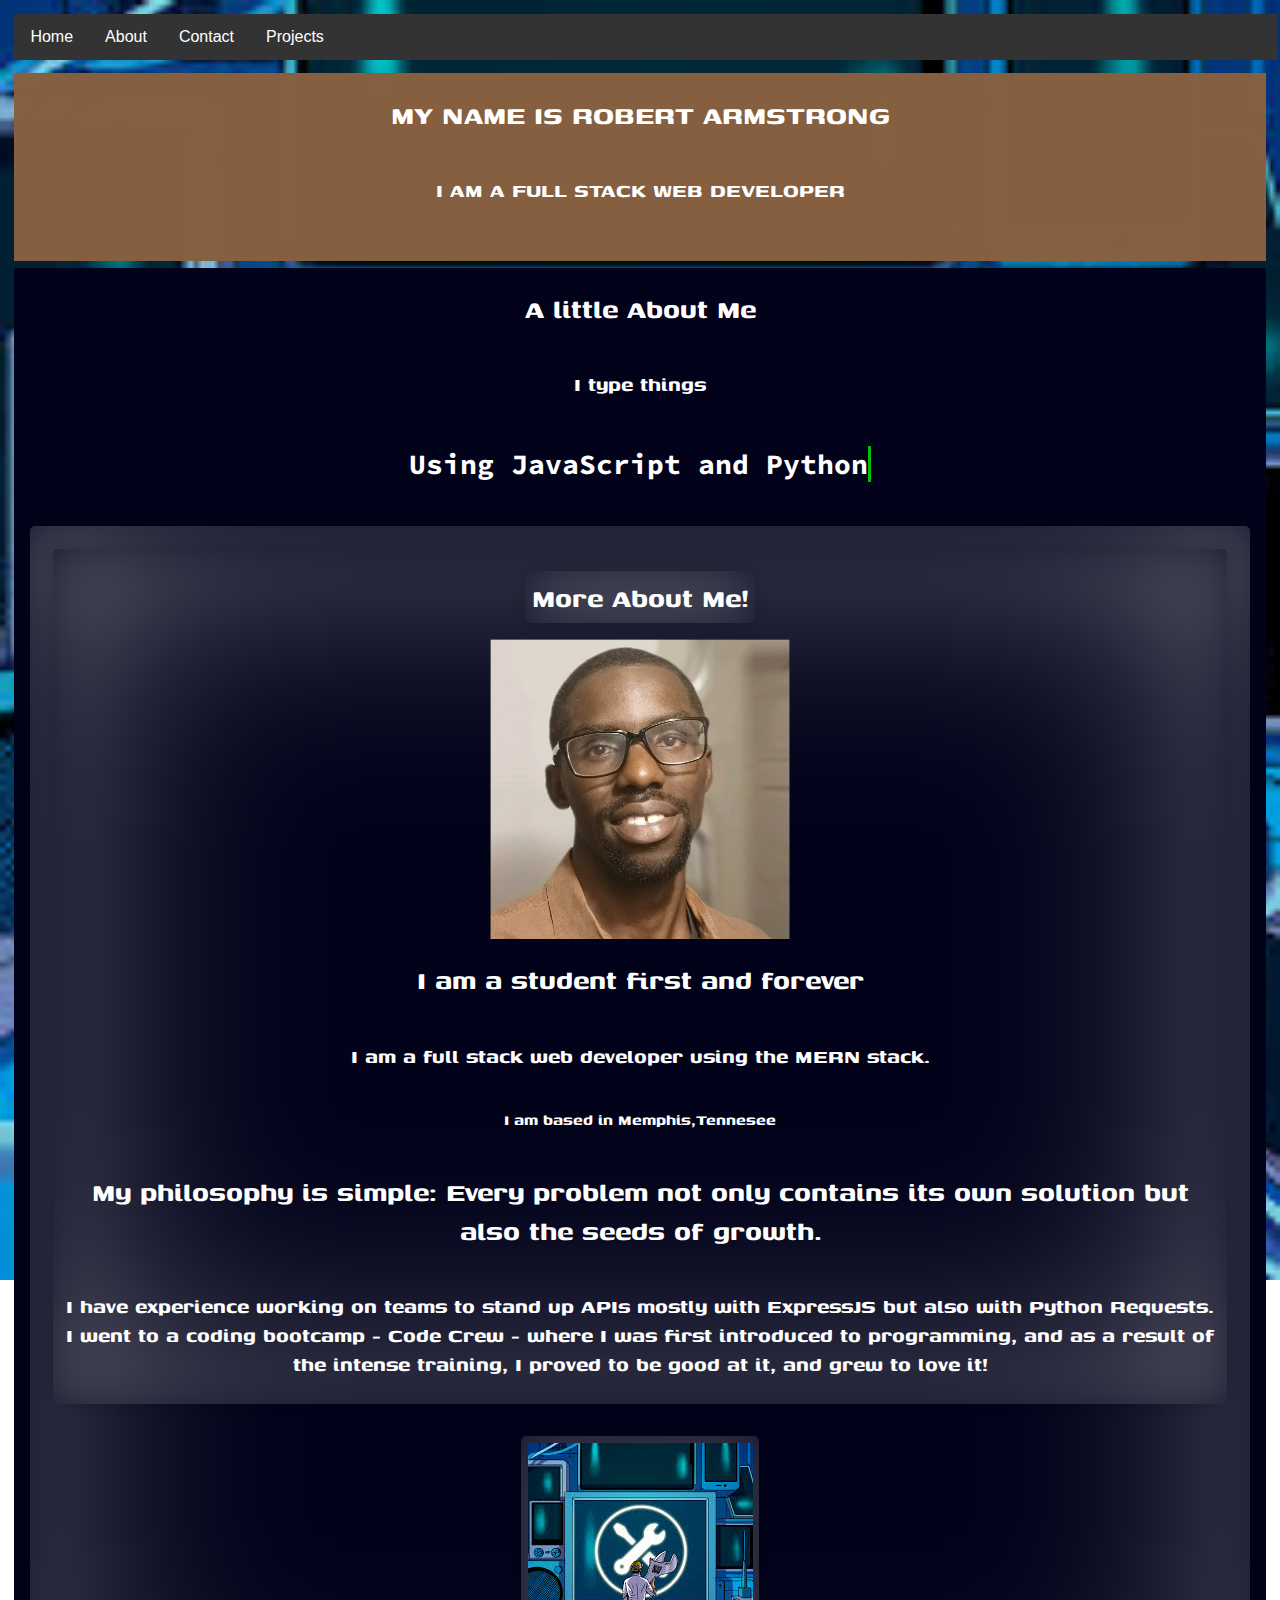
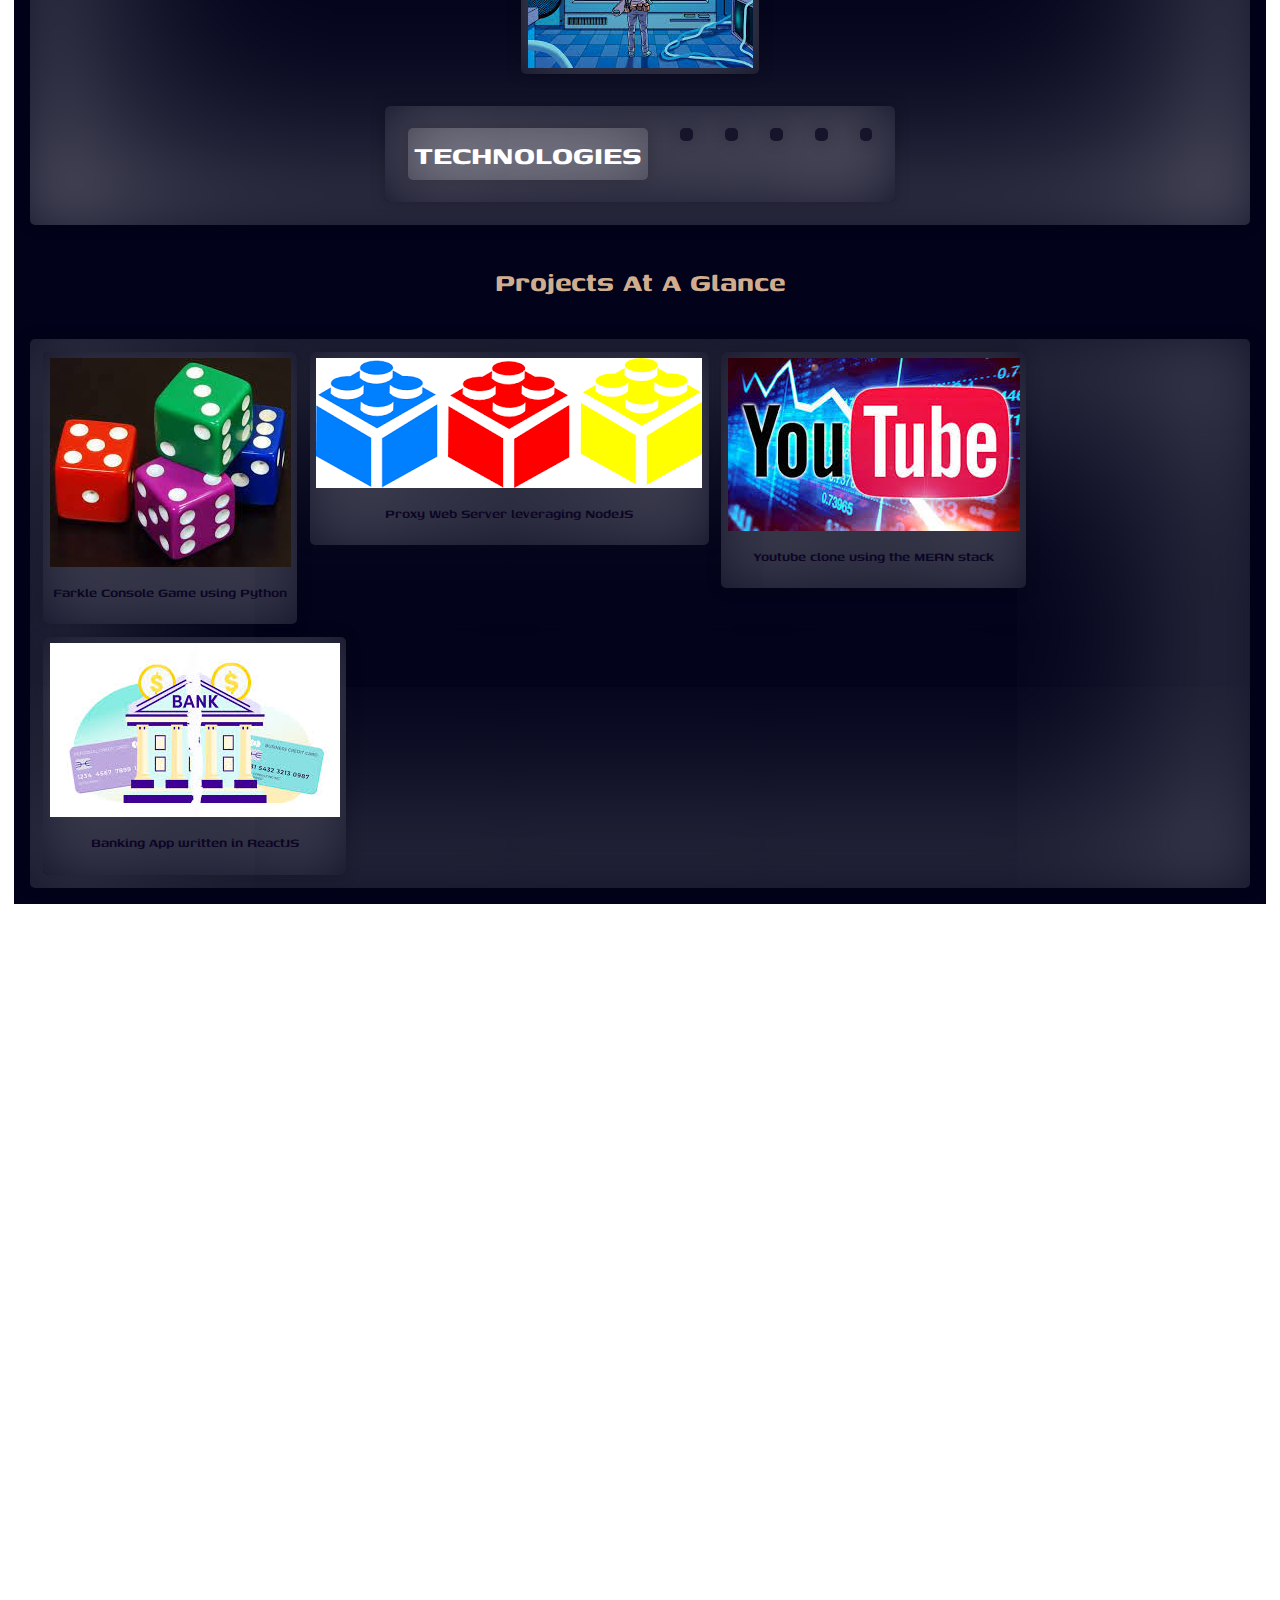
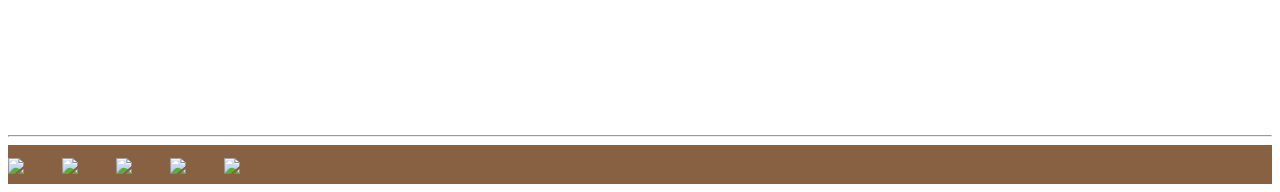
==== commit fc73cb9e: "added projects page and fttr/hdr" ====
--- a/index.html
+++ b/index.html
@@ -11,7 +11,7 @@
 <body>
     <!-- navigation -->
     <div class="navbar">
-      <a href="#">Home</a>
+      <a  href="#">Home</a>
       <a href="#about-container">About</a>
       <a href="#form">Contact</a>
       
@@ -33,7 +33,7 @@
   
       </div>   <!-- heading --> 
      
-      <!-- top button --> <div class="btn"><button id="top">up</i></button></div> <!-- top button -->
+      <!-- top button --> <div class="btn"><button id="top">To Top</i></button></div> <!-- top button -->
      
       
        <!-- about me section -->
@@ -47,7 +47,7 @@
   <div class="blur blur-container" >
     <div class="blur" id='about-container'>
       <h1 class='blur'>More About Me!</h1>
-      <img class = 'blur' src="./assets/images/headshot.jpg" width='200px'height ="200px"alt="headshot of robert armstrong" >
+      <img  src="./assets/images/headshot.jpg" width='300px'height ="420px"alt="headshot of robert armstrong" >
   <h1>I am a student first and forever</h1>
   <h2 >I am a full stack web developer using the MERN stack.</h2>
   <h3>I am based in Memphis,Tennesee</h3>
@@ -113,7 +113,7 @@
         <li> <a href="https://www.linkedin.com/in/robert-armstrong-codes/"target="_blank"><img  src="https://img.icons8.com/linkedin"></a></li>
         <li><a href="https://github.com/robertCodedIt/"><img  src="https://img.icons8.com/github"></a></li></ul>
     </div> <!-- footer -->
-      </button>
+      <!-- </button> -->
   </body>
   <script src = "./index.js"></script>
 
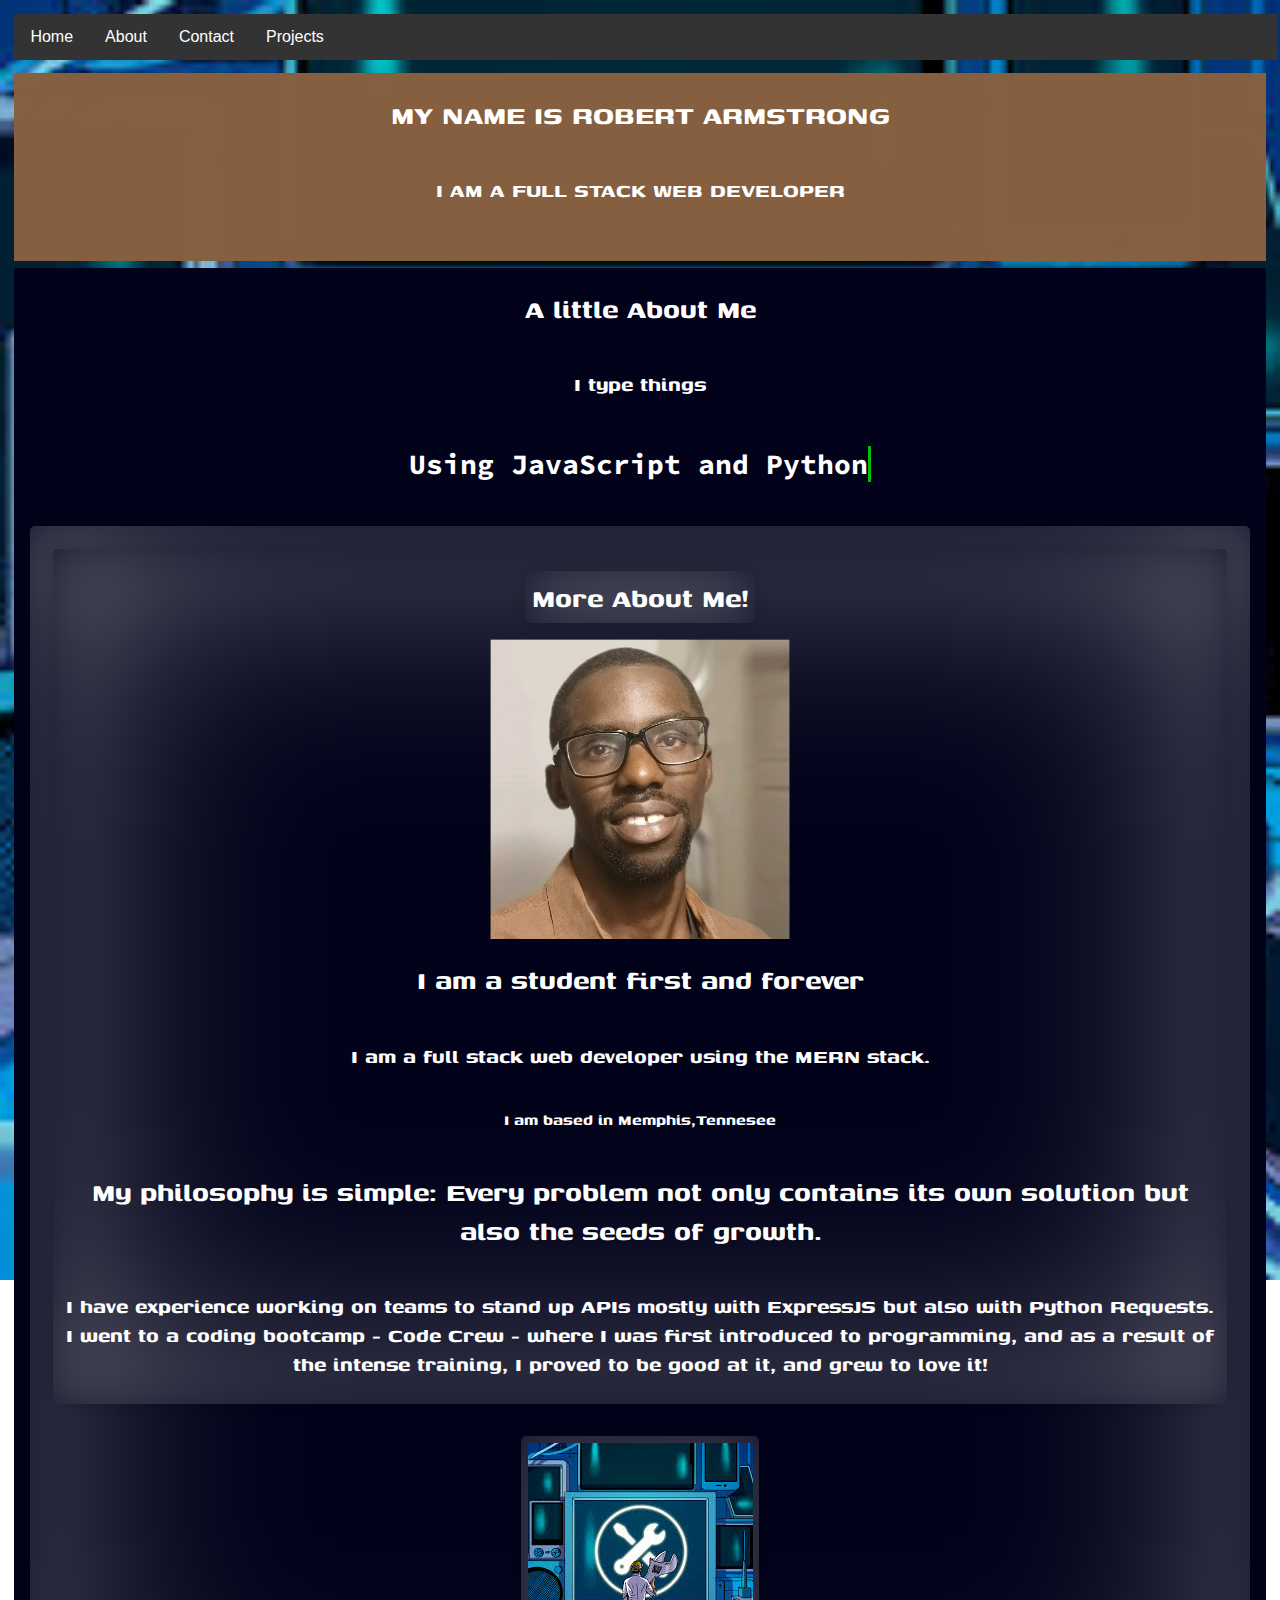
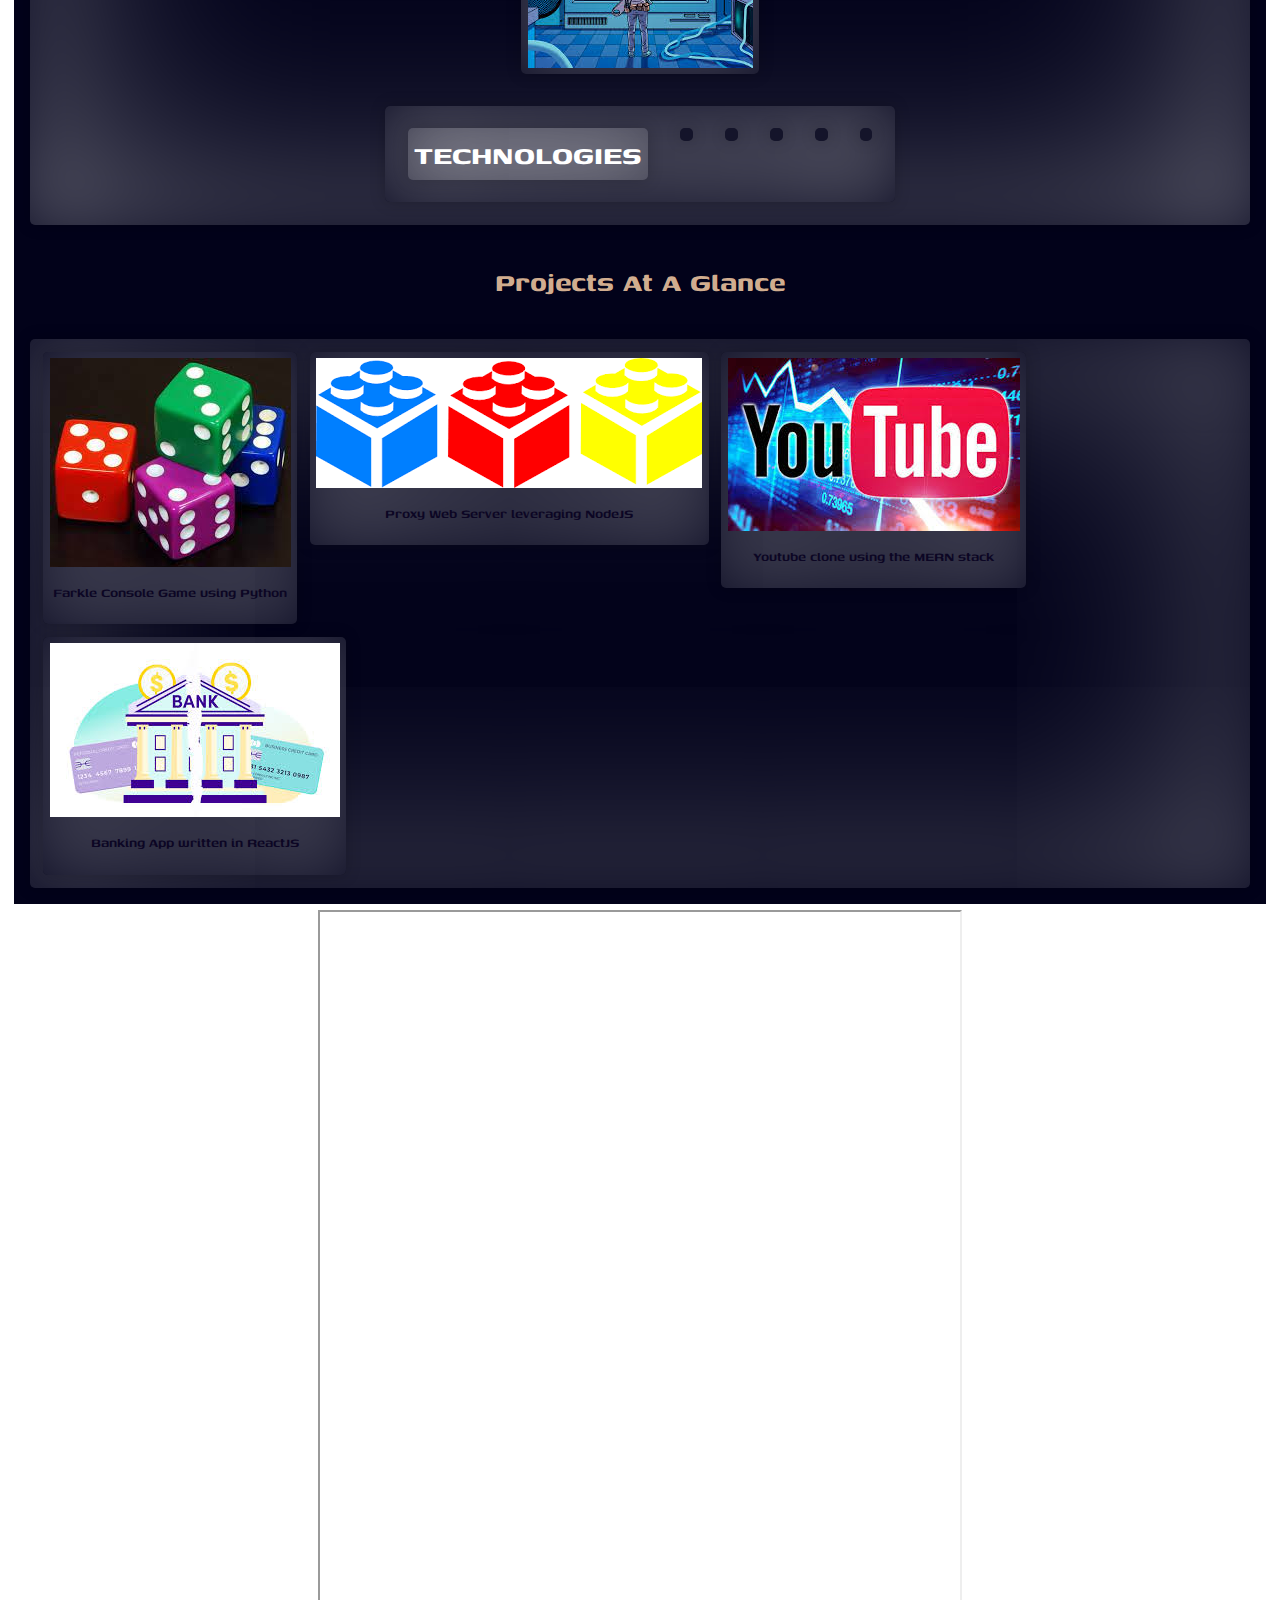
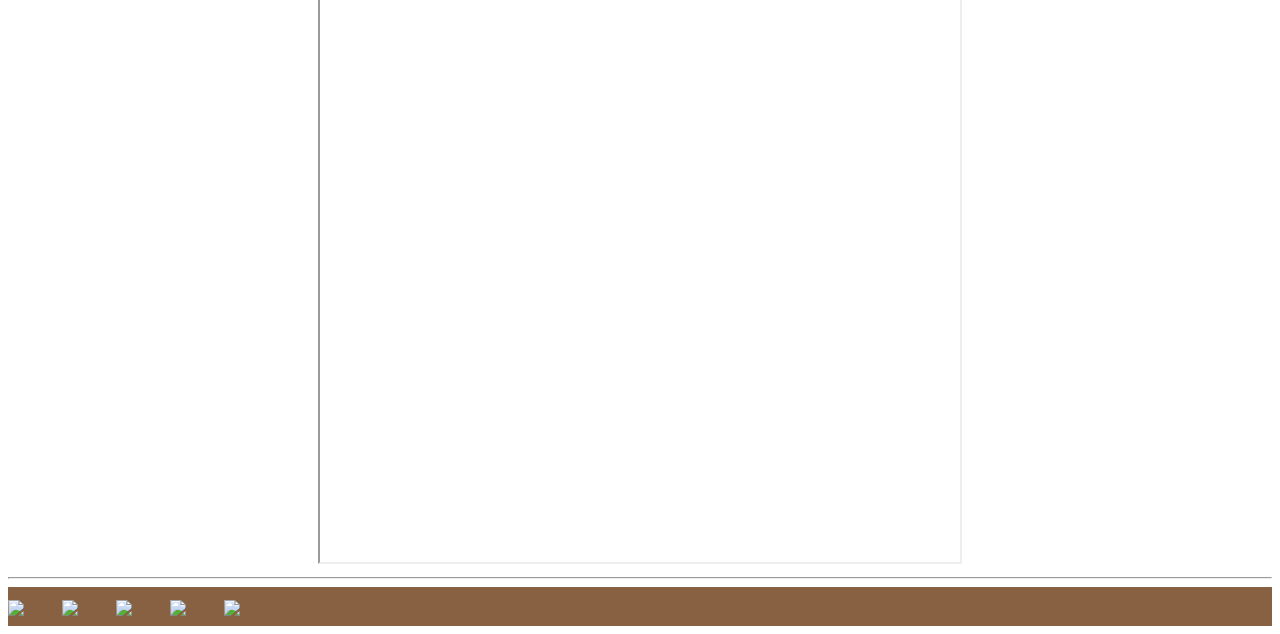
==== commit 5ac56fd9: "added form stuff" ====
--- a/index.html
+++ b/index.html
@@ -84,22 +84,15 @@
        
   <!-- project section -->
   </div>
+  
   <!-- contact section -->
-  <div class="contact" id = 'form'>
-        <iframe src="https://docs.google.com/forms/d/e/1FAIpQLSfjNadQqgryDVgS2pWTfBYnh5XbGsAlUUXQUdL8wkyYMLVhcA/viewform?embedded=true" width="640" height="812" frameborder="0" marginheight="0" marginwidth="0">Loading…</iframe>
-  
+  <div class="contact gForm" id = 'form'>
+  <!-- script for form -->
+  <script src="./form.js"></script>
+  <!-- script for form -->
       </div>
   <hr>
-    
     </div>
-    <!-- <div class="socials blur">
-        <a href=""> <img class = 'social-links blur' src="https://img.icons8.com/facebook"></a> 
-        <a href=""><img class = 'social-links blur' src="https://img.icons8.com/twitter"></a>
-          <a href="https://www.instagram.com/robert_theprogrammer/" target="_blank"><img class = 'social-links blur' src="https://img.icons8.com/instagram"></a>
-            <a href="https://www.linkedin.com/in/robert-armstrong-codes/"target="_blank"><img class = 'social-links blur' src="https://img.icons8.com/linkedin"></a>
-            <a href=""><img class = 'social-links blur' src="https://img.icons8.com/github"></a>
-      </div> -->
-  
   </div> <!--contact section-->
   </div><!-- main-content -->
     <!-- footer -->
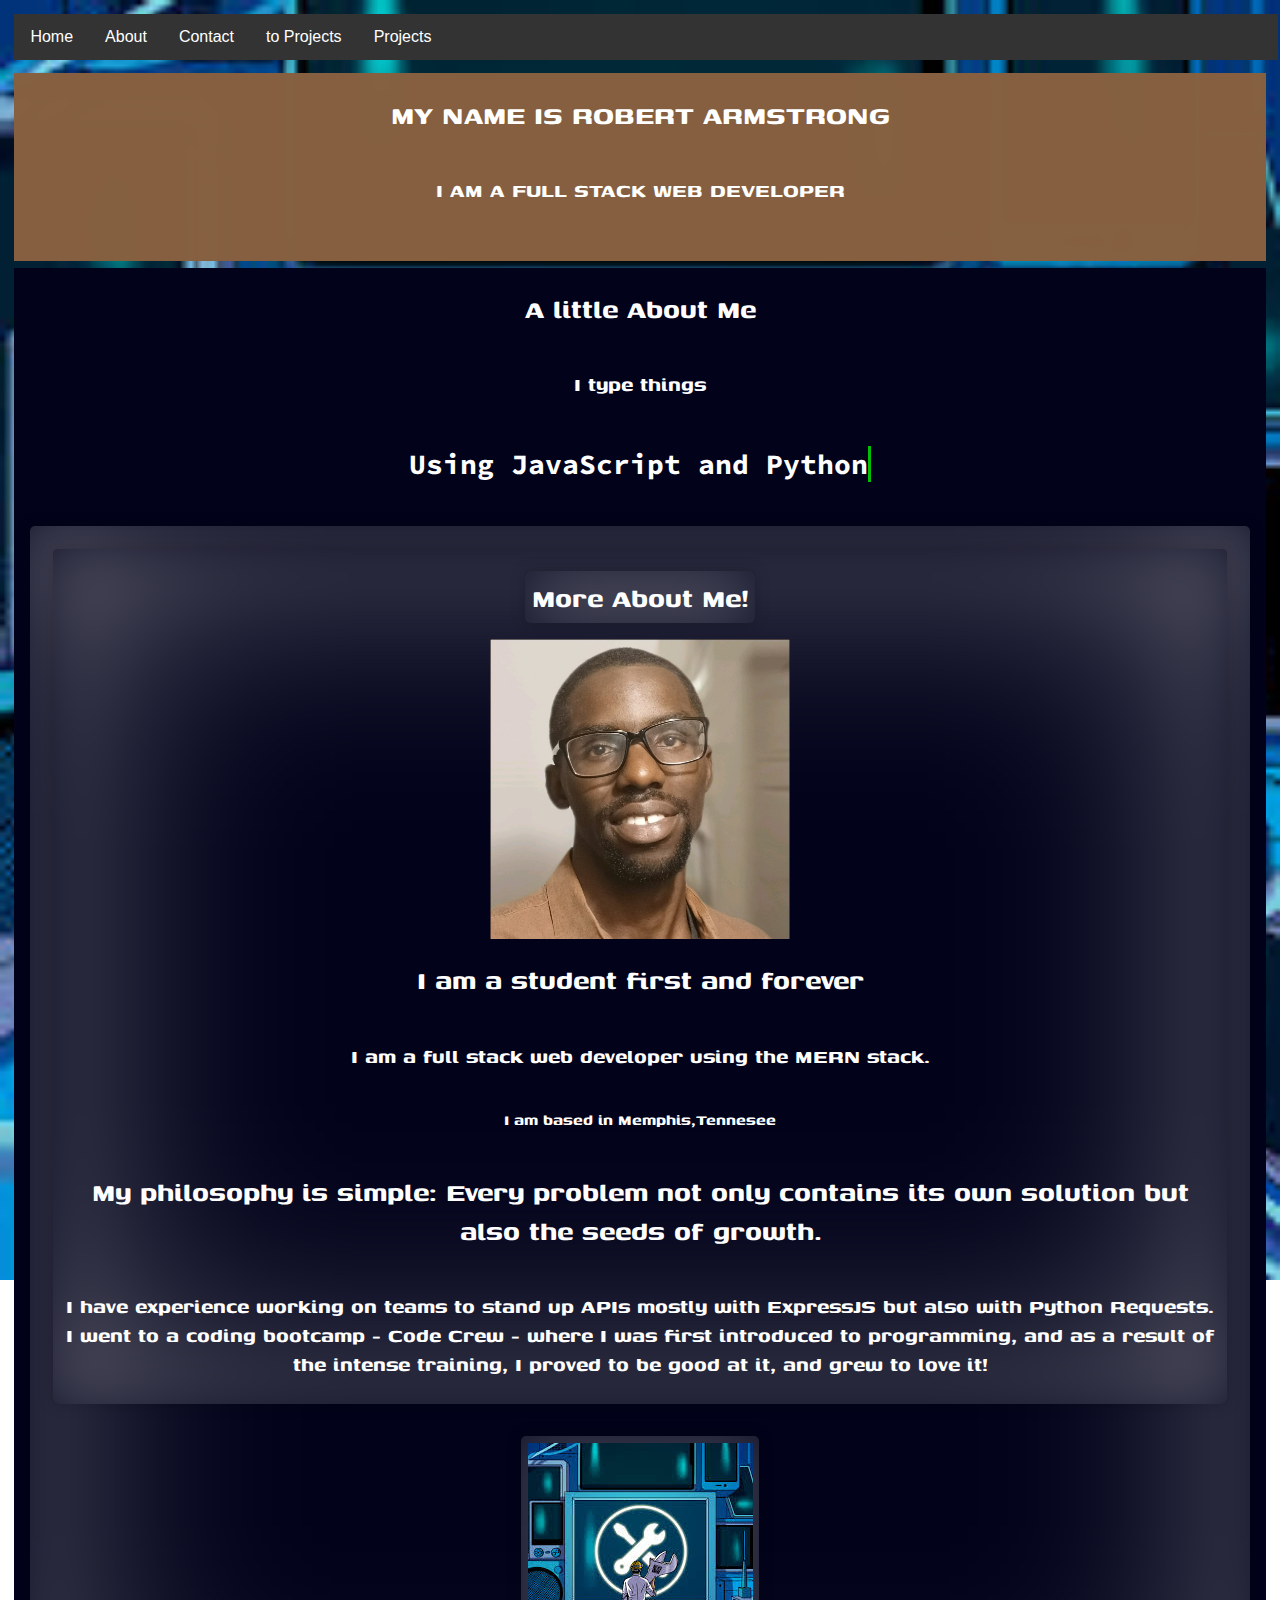
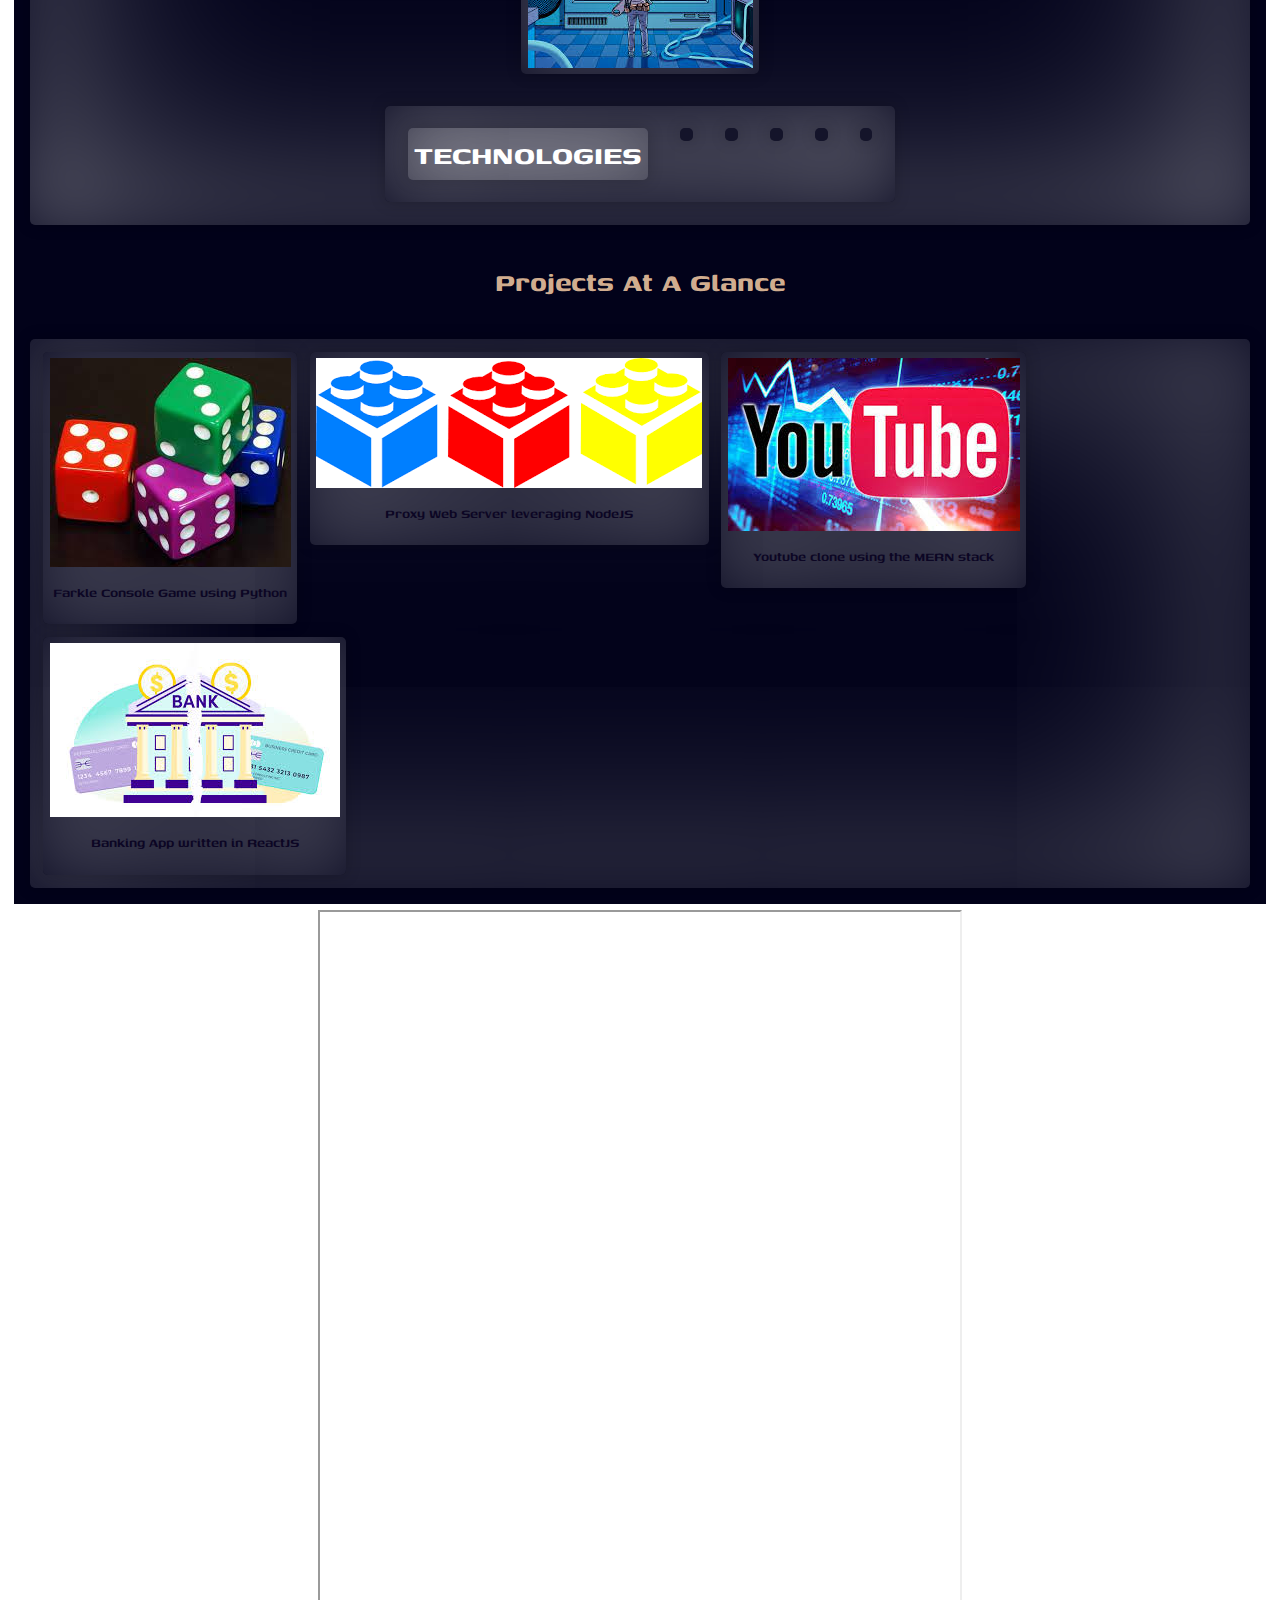
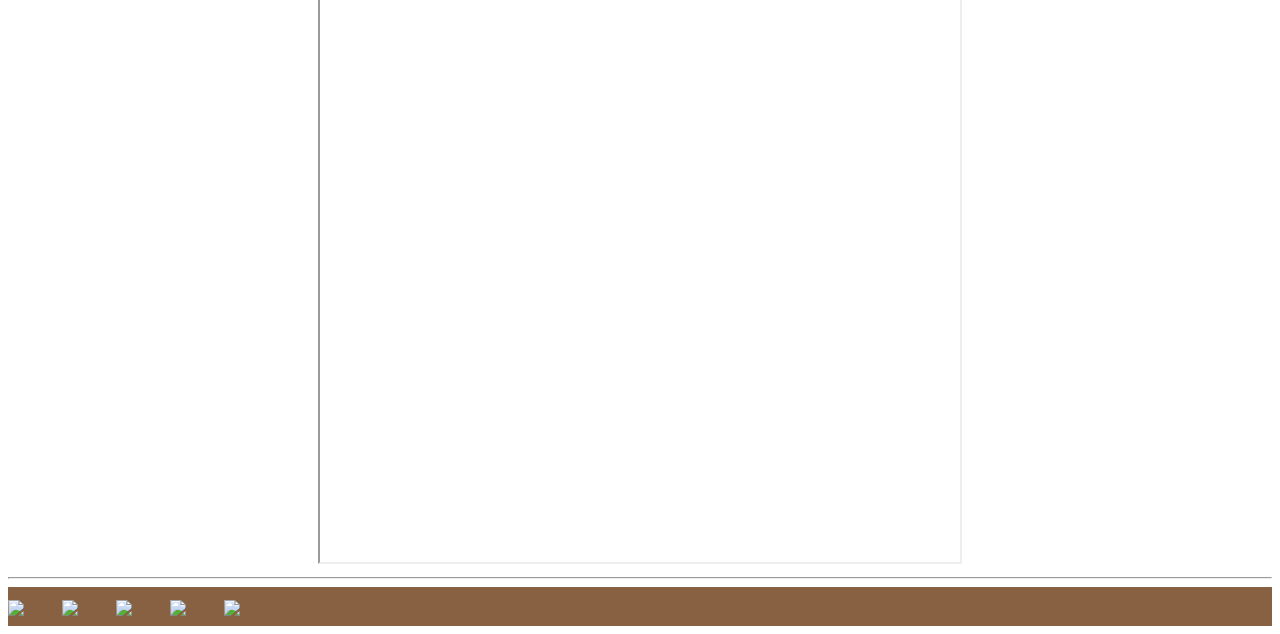
==== commit 4b78e5f9: "update" ====
--- a/index.html
+++ b/index.html
@@ -11,12 +11,12 @@
 <body>
     <!-- navigation -->
     <div class="navbar">
-      <a  href="#">Home</a>
-      <a href="#about-container">About</a>
-      <a href="#form">Contact</a>
-      
+      <a id='homepage' href="#">Home</a>
+      <a id='aboutpage' href="#about-container">About</a>
+      <a id='contactpage' href="#form">Contact</a>
+      <a id='a' href="./projects.html">to Projects</a>
       <div class="dropdown">
-        <button class="dropbtn" id = 'redirect'>Projects
+        <button id='projectpage' class="dropbtn" id = 'redirect'>Projects
           <i class="fa fa-caret-down"></i>
         </button>
         <div class="dropdown-content" id = "project-list">
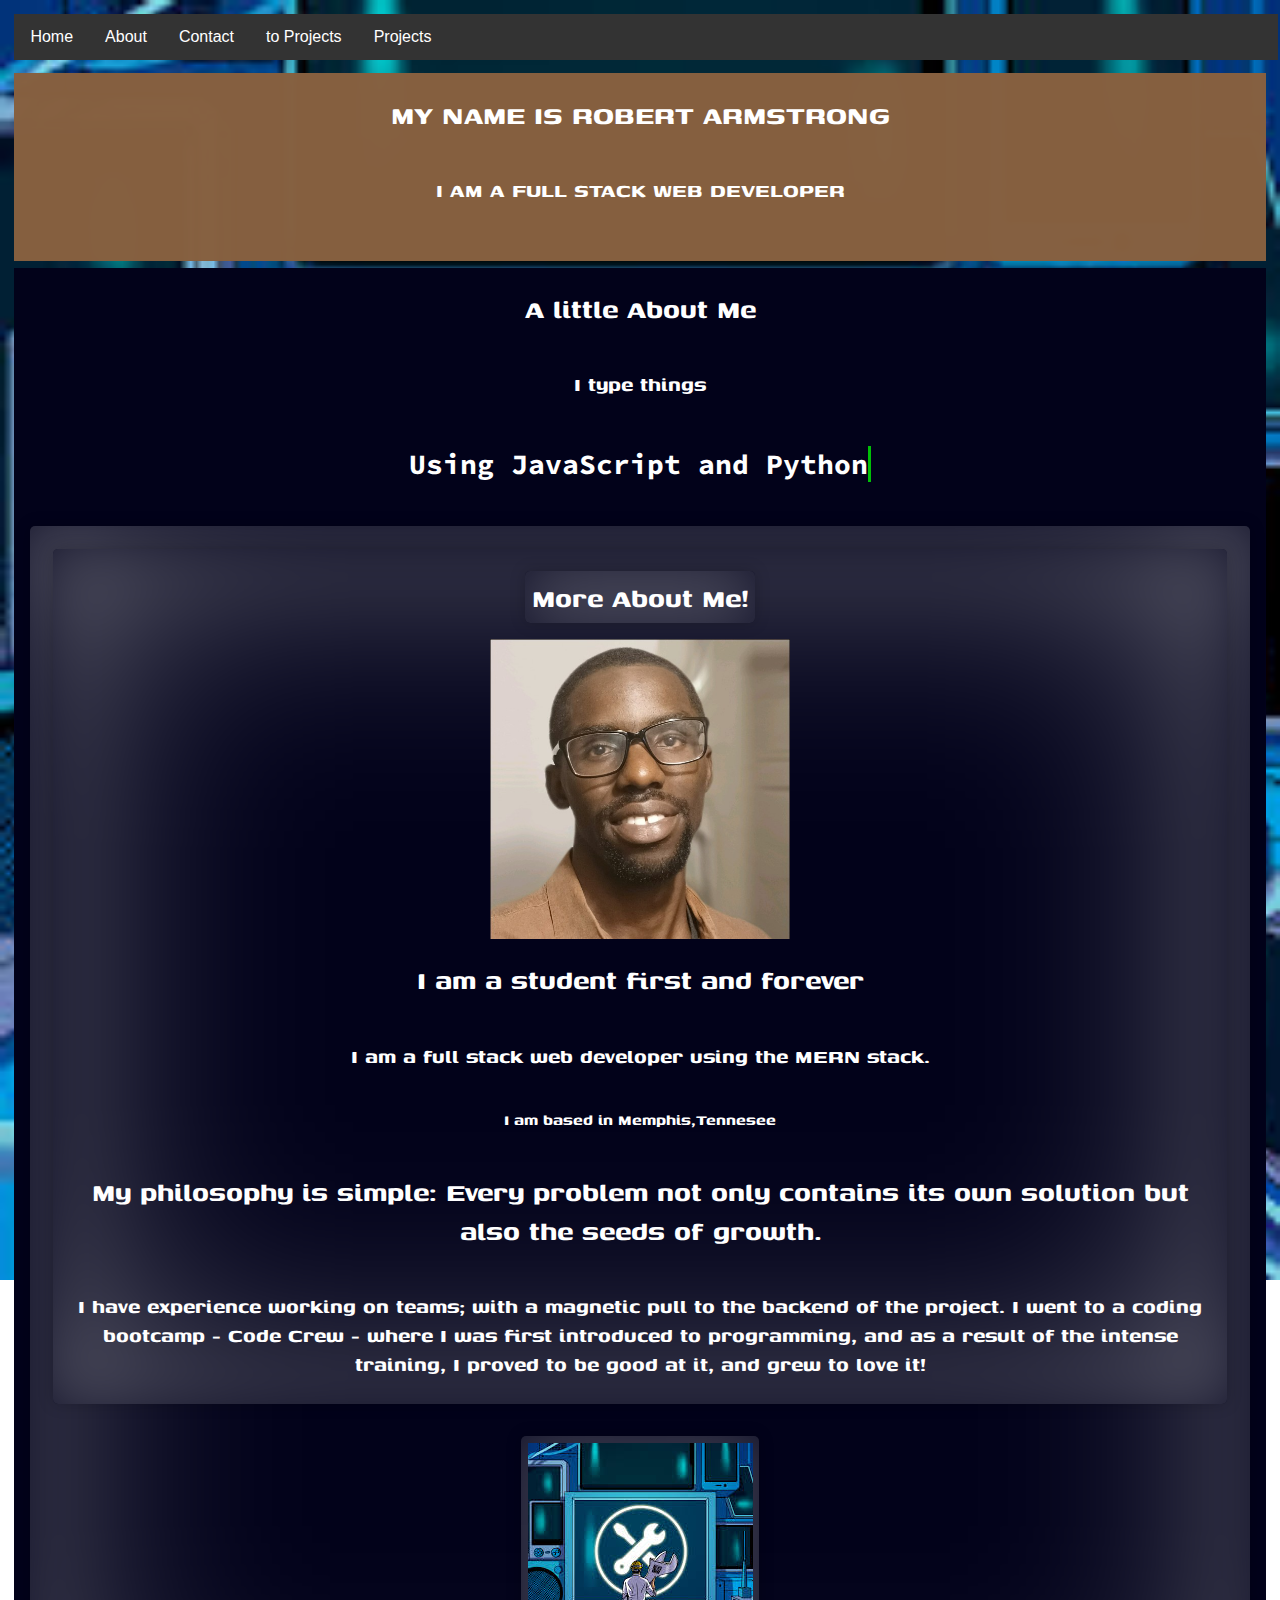
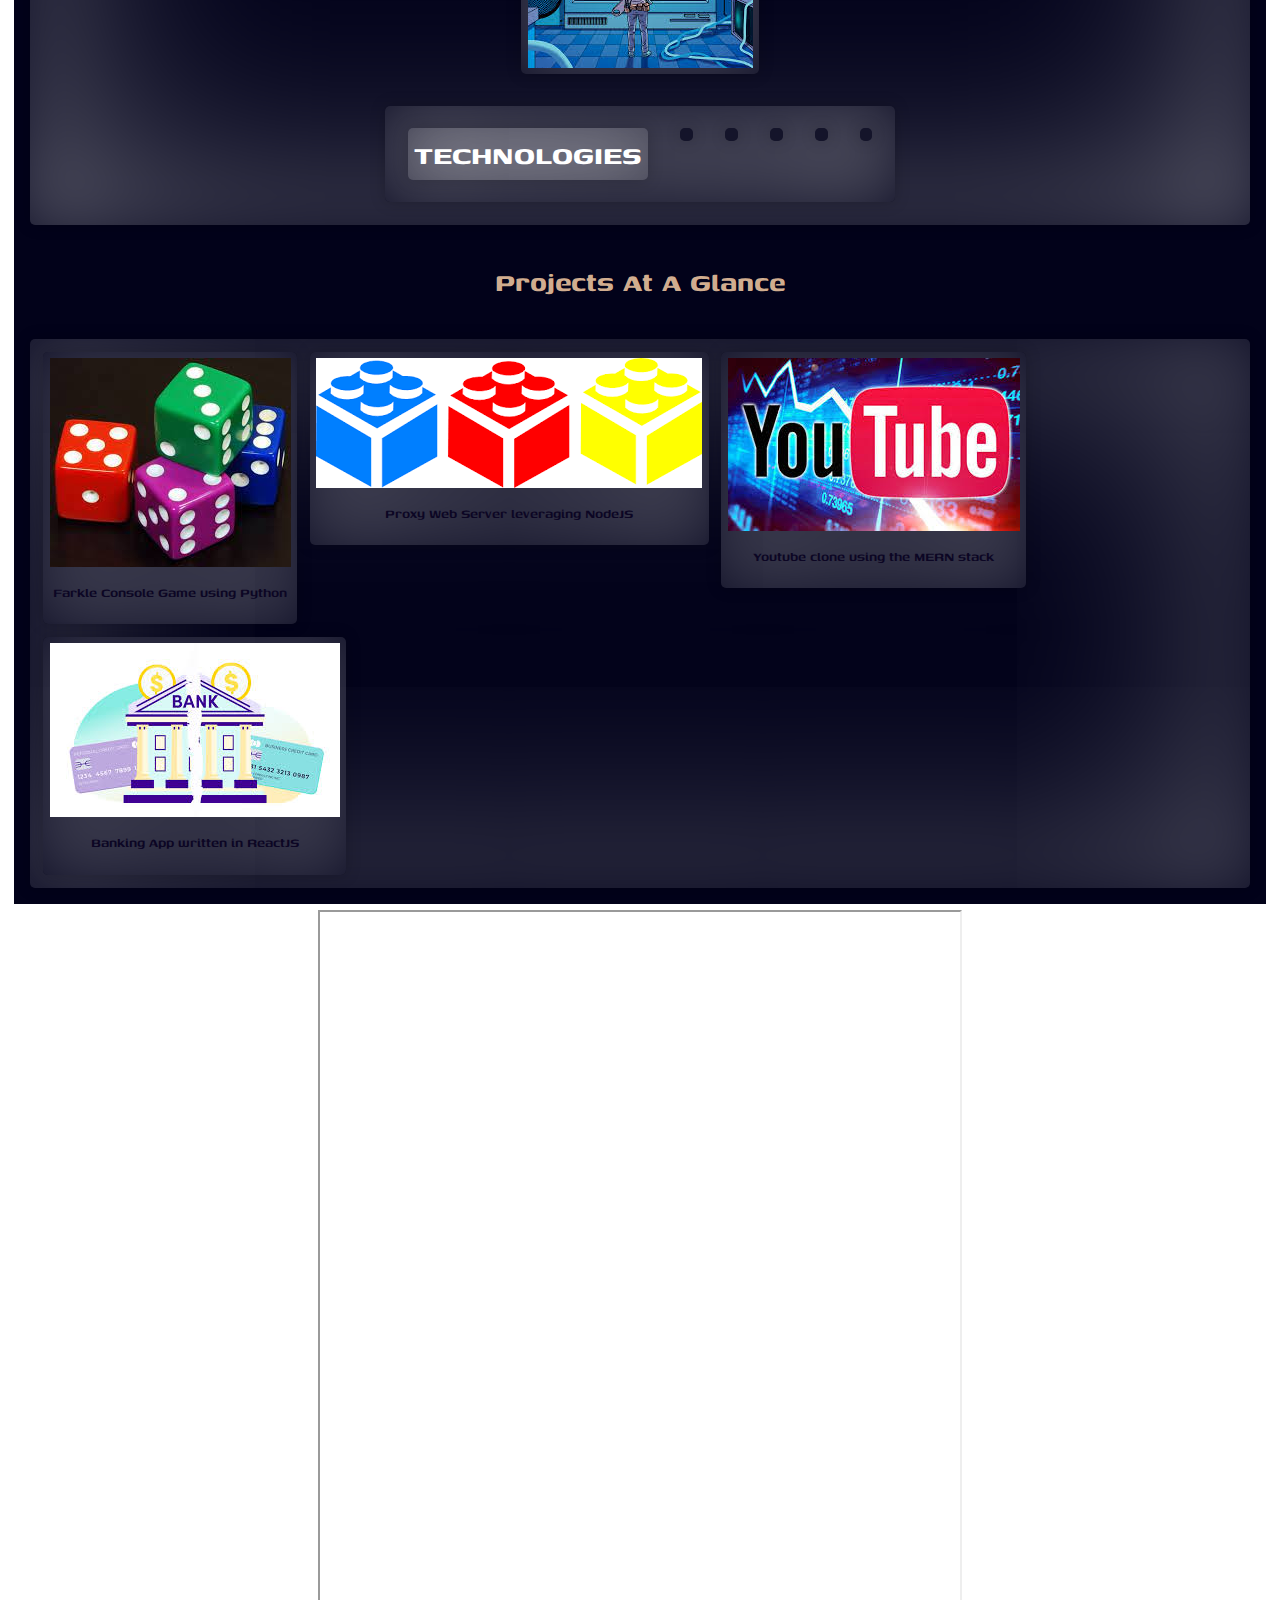
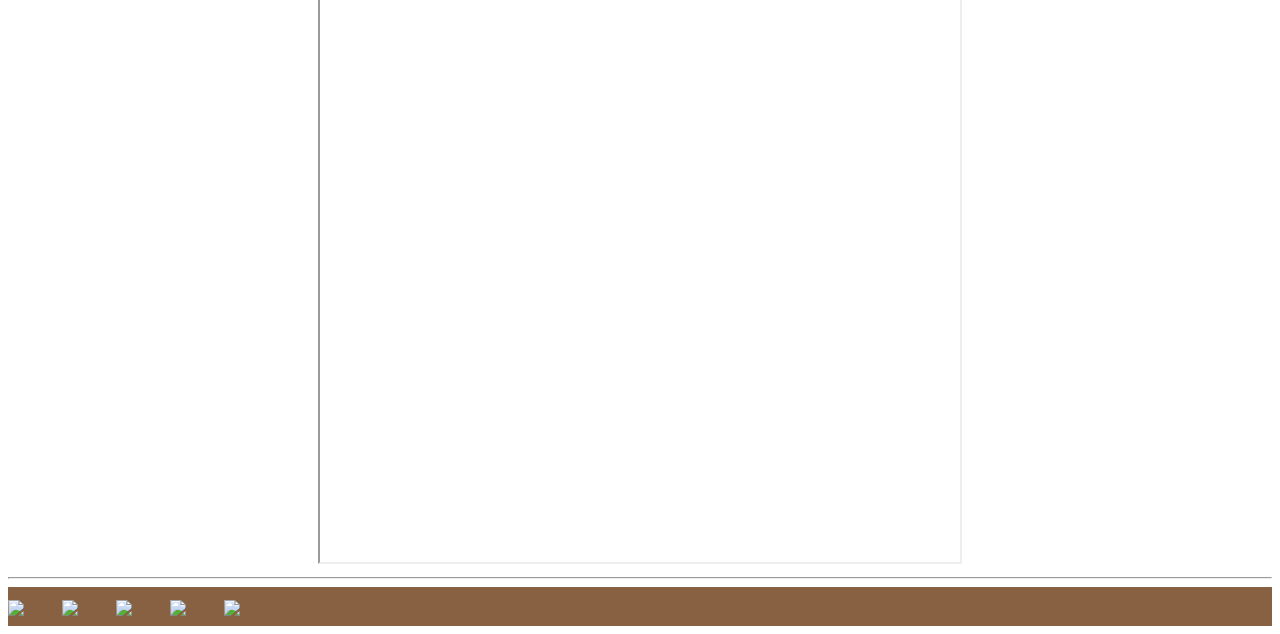
==== commit 7f2d71ba: "added" ====
--- a/index.html
+++ b/index.html
@@ -54,7 +54,7 @@
   <h1>My philosophy is simple:
     Every problem not only contains its own solution but also the seeds of growth.
   </h1>
-  <h2>I have experience working on teams to stand up APIs mostly with ExpressJS but also with Python Requests. 
+  <h2>I have experience working on teams; with a magnetic pull to the backend of the project. 
     I went to a coding bootcamp - Code Crew - where I was first introduced to programming,
      and as a result of the intense training, I proved to be good at it, and grew to love it!</h2>
     </div>
